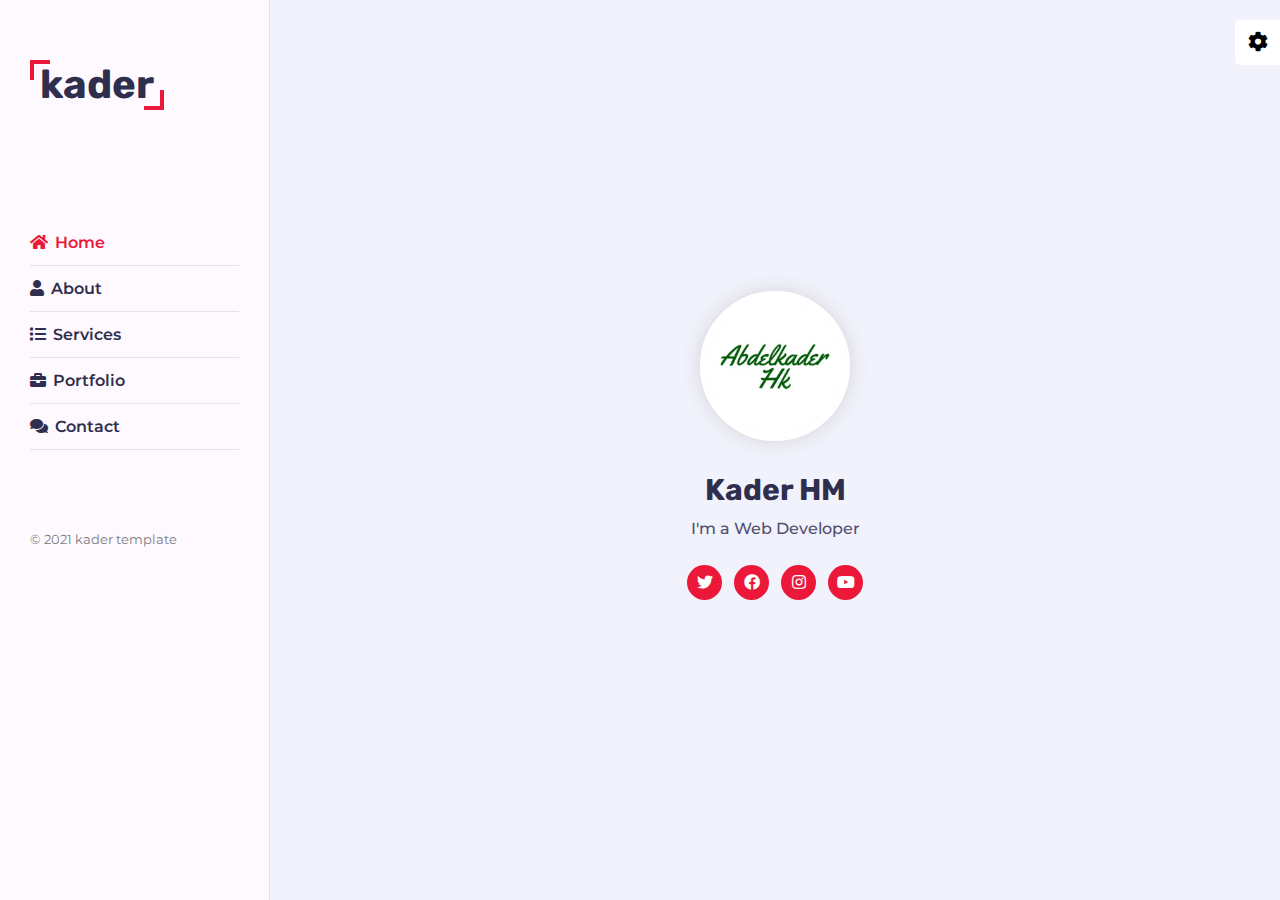
==== index.html @ 63a84bc5 "initial-commit" ====
<!DOCTYPE html>
<html lang="en">

<head>
    <meta charset="UTF-8">
    <meta http-equiv="X-UA-Compatible" content="IE=edge">
    <meta name="viewport" content="width=device-width, initial-scale=1.0">
    <link rel="stylesheet" href="css/style.css">
    <link rel="stylesheet" href="css/fontawesome.css">
    <link rel="stylesheet" href="css/skins/pink.css">
    <title>Document</title>

    <!-- live style switcher - demo only -->
    <link rel="stylesheet" class="alternate-style" title="pink" href="css/skins/pink.css" disabled>
    <link rel="stylesheet" class="alternate-style" title="blue" href="css/skins/blue.css" disabled>
    <link rel="stylesheet" class="alternate-style" title="green" href="css/skins/green.css" disabled>
    <link rel="stylesheet" class="alternate-style" title="orange" href="css/skins/orange.css" disabled>

    <!-- style switcher -->
    <link rel="stylesheet" href="css/styleSwitcher.css">

</head>

<body>

    <!-- preloader -->
    <div class="preloader">
        <div class="loader">

        </div>
    </div>
    <!-- preloader end -->
    <!-------------- Main Container --------------->
    <div class="main-container">
        <!-- aside start -->
        <div class="aside">
            <!-- nav toggler btn -->
            <div class="nav-toggler">
                <span></span>
            </div>
            <!-- nav -->
            <div class="aside-inner">
                <!-- logo -->
                <div class="logo">
                    <a href="#">kader</a>
                </div>

                <ul class="nav">
                    <li><a href="#home" class="active"><i class="fas fa-home"></i>Home</a></li>
                    <li><a href="#about"><i class="fas fa-user"></i>About</a></li>
                    <li><a href="#services"><i class="fas fa-list"></i>Services</a></li>
                    <li><a href="#portfolio"><i class="fas fa-briefcase"></i>Portfolio</a></li>
                    <li><a href="#contact"><i class="fas fa-comments"></i>Contact</a></li>
                </ul>
                <!-- copyright -->
                <div class="copyright-text">
                    &copy; 2021 kader template
                </div>
            </div>
        </div>
        <!--  aside end   -->
        <!--  Main content-->
        <div class="main-content">
            <!-- home section -->
            <section class="home section active" id="home">
                <div class="container">
                    <div class="intro">
                        <img src="img/LogoSample_ByTailorBrands.jpg" alt="profile" class="shadow-dark">
                        <h1>Kader HM</h1>
                        <p>
                            I'm a Web Developer
                        </p>
                        <div class="social-links">
                            <a href="#"><i class="fab fa-twitter"></i></a>
                            <a href="#"><i class="fab fa-facebook"></i></a>
                            <a href="#"><i class="fab fa-instagram"></i></a>
                            <a href="#"><i class="fab fa-youtube"></i></a>
                        </div>
                    </div>
                </div>
            </section>
            <!-- home section end -->

            <!-- about section  -->
            <section class="about section" id="about">
                <div class="container">
                    <div class="row">
                        <div class="section-title padd-15">
                            <h2>About Me</h2>
                        </div>
                    </div>
                    <div class="row">
                        <div class="about-content padd-15">
                            <div class="row">
                                <div class="about-text padd-15">
                                    <h3>I'm Abdelkader Hammouya and <span> web developer</span></h3>
                                    <p>
                                        Lorem ipsum, dolor sit amet consectetur adipisicing elit. Fuga hic, eligendi repudiandae molestias cumque sunt ab porro obcaecati adipisci, iure beatae inventore praesentium nisi nostrum, recusandae ut enim quo eos eius velit? Recusandae quisquam facilis
                                        fuga aliquid assumenda doloribus.
                                    </p>
                                </div>
                            </div>
                            <div class="row">
                                <div class="personal-info padd-15">
                                    <div class="row ">
                                        <div class="info-item padd-15">
                                            <p>Birthday: <span>5june 1992</span></p>
                                        </div>
                                        <div class="info-item padd-15">
                                            <p>Age: <span>22</span></p>
                                        </div>
                                        <div class="info-item padd-15">
                                            <p>Email:<span>kaderderk98@gmail.com</span></p>
                                        </div>
                                        <div class="info-item padd-15">
                                            <p>phone:<span>+213658280041</span></p>
                                        </div>
                                        <div class="info-item padd-15">
                                            <p>city:<span>ouargla</span></p>
                                        </div>
                                        <div class="info-item padd-15">
                                            <p>freelance:<span>not available</span></p>
                                        </div>
                                    </div>
                                    <div class="row">
                                        <div class="buttons padd-15">
                                            <a href="#" class="btn">Download cv</a>
                                            <a href="#contact" data-section-index="1" class="btn hire-me">Hire Me</a>
                                        </div>
                                    </div>
                                </div>
                                <div class="skills padd-15">
                                    <div class="row">
                                        <div class="skill-item padd-15">
                                            <h5>nestjs</h5>
                                            <div class="progress">
                                                <div class="progress-in" style="width: 90%;"></div>
                                                <div class="skill-percent">90%</div>
                                            </div>
                                        </div>
                                        <div class="skill-item padd-15">
                                            <h5>angular</h5>
                                            <div class="progress">
                                                <div class="progress-in" style="width: 80%;"></div>
                                                <div class="skill-percent">80%</div>
                                            </div>
                                        </div>
                                        <div class="skill-item padd-15">
                                            <h5>typescript</h5>
                                            <div class="progress">
                                                <div class="progress-in" style="width: 76%;"></div>
                                                <div class="skill-percent">76%</div>
                                            </div>
                                        </div>
                                        <div class="skill-item padd-15">
                                            <h5>laravel</h5>
                                            <div class="progress">
                                                <div class="progress-in" style="width: 25%;"></div>
                                                <div class="skill-percent">25%</div>
                                            </div>
                                        </div>
                                    </div>
                                </div>
                            </div>
                            <div class="row">
                                <div class="education padd-15">
                                    <h3 class="title">Education</h3>
                                    <div class="row">
                                        <div class="timeline-box padd-15">
                                            <div class="timeline shadow-dark">
                                                <!-- timeline item -->
                                                <div class="timeline-item">
                                                    <div class="circle-dot"></div>
                                                    <h6 class="timeline-date">
                                                        <i class="fas fa-calendar"></i> 2013 - 2015
                                                    </h6>
                                                    <h4 class="timeline-title">Master in computer science</h4>
                                                    <p class="timeline-text">
                                                        Lorem ipsum dolor, sit amet consectetur adipisicing elit. Deserunt similique, dolorem reiciendis quod ea repudiandae esse iste delectus officiis corrupti. </p>
                                                </div>
                                                <!-- timeline item end -->
                                                <!-- timeline item -->
                                                <div class="timeline-item">
                                                    <div class="circle-dot"></div>
                                                    <h6 class="timeline-date">
                                                        <i class="fas fa-calendar"></i> 2017 - 2018
                                                    </h6>
                                                    <h4 class="timeline-title">ts Informatique</h4>
                                                    <p class="timeline-text">
                                                        Lorem ipsum dolor, sit amet consectetur adipisicing elit. Deserunt similique, dolorem reiciendis quod ea repudiandae esse iste delectus officiis corrupti. </p>
                                                </div>
                                                <!-- timeline item end -->
                                                <!-- timeline item -->
                                                <div class="timeline-item">
                                                    <div class="circle-dot"></div>
                                                    <h6 class="timeline-date">
                                                        <i class="fas fa-calendar"></i> 2018 - 2021
                                                    </h6>
                                                    <h4 class="timeline-title">front end development</h4>
                                                    <p class="timeline-text">
                                                        Lorem ipsum dolor, sit amet consectetur adipisicing elit. Deserunt similique, dolorem reiciendis quod ea repudiandae esse iste delectus officiis corrupti. </p>
                                                </div>
                                                <!-- timeline item end -->
                                            </div>
                                        </div>
                                    </div>
                                </div>
                                <div class="experience padd-15">
                                    <h3 class="title">Experience</h3>
                                    <div class="row">
                                        <div class="timeline-box padd-15">
                                            <div class="timeline shadow-dark">
                                                <!-- timeline item -->
                                                <div class="timeline-item">
                                                    <div class="circle-dot"></div>
                                                    <h6 class="timeline-date">
                                                        <i class="fas fa-calendar"></i> 2013 - 2015
                                                    </h6>
                                                    <h4 class="timeline-title">Master in computer science</h4>
                                                    <p class="timeline-text">
                                                        Lorem ipsum dolor, sit amet consectetur adipisicing elit. Deserunt similique, dolorem reiciendis quod ea repudiandae esse iste delectus officiis corrupti. </p>
                                                </div>
                                                <!-- timeline item end -->
                                                <!-- timeline item -->
                                                <div class="timeline-item">
                                                    <div class="circle-dot"></div>
                                                    <h6 class="timeline-date">
                                                        <i class="fas fa-calendar"></i> 2017 - 2018
                                                    </h6>
                                                    <h4 class="timeline-title">ts Informatique</h4>
                                                    <p class="timeline-text">
                                                        Lorem ipsum dolor, sit amet consectetur adipisicing elit. Deserunt similique, dolorem reiciendis quod ea repudiandae esse iste delectus officiis corrupti. </p>
                                                </div>
                                                <!-- timeline item end -->
                                                <!-- timeline item -->
                                                <div class="timeline-item">
                                                    <div class="circle-dot"></div>
                                                    <h6 class="timeline-date">
                                                        <i class="fas fa-calendar"></i> 2018 - 2021
                                                    </h6>
                                                    <h4 class="timeline-title">front end development</h4>
                                                    <p class="timeline-text">
                                                        Lorem ipsum dolor, sit amet consectetur adipisicing elit. Deserunt similique, dolorem reiciendis quod ea repudiandae esse iste delectus officiis corrupti. </p>
                                                </div>
                                                <!-- timeline item end -->
                                            </div>
                                        </div>
                                    </div>
                                </div>
                            </div>
                        </div>
                    </div>
                </div>
            </section>
            <!-- about section end -->

            <!--service section   -->
            <section class="service section" id="services">
                <div class="container">
                    <div class="row">
                        <div class="section-title padd-15">
                            <h2>Services</h2>
                        </div>
                    </div>
                    <div class="row">
                        <!-- service item -->
                        <div class="service-item padd-15">
                            <div class="service-item-inner">
                                <div class="icon"><i class="fas fa-laptop"></i></div>
                                <h4>web design</h4>
                                <p>
                                    Lorem ipsum , adipisicing elit. Laudantium, amet. Impedit iure, error maxime ratione.
                                </p>
                            </div>
                        </div>
                        <!-- service item end -->
                        <!-- service item -->
                        <div class="service-item padd-15">
                            <div class="service-item-inner">
                                <div class="icon"><i class="fas fa-code"></i></div>
                                <h4>Web Development</h4>
                                <p>
                                    Lorem ipsum , adipisicing elit. Laudantium, amet. Impedit iure, error maxime ratione.
                                </p>
                            </div>
                        </div>
                        <!-- service item end -->
                        <!-- service item -->
                        <div class="service-item padd-15">
                            <div class="service-item-inner">
                                <div class="icon"><i class="fas fa-paint-brush"></i></div>
                                <h4>Logo Design</h4>
                                <p>
                                    Lorem ipsum , adipisicing elit. Laudantium, amet. Impedit iure, error maxime ratione.
                                </p>
                            </div>
                        </div>
                        <!-- service item end -->
                    </div>
                </div>
            </section>
            <!-- service section end -->

            <!-- portfolio-section -->
            <section class="portfolio section" id="portfolio">
                <div class="container">
                    <div class="row">
                        <div class="section-title padd-15">
                            <h2>portfolio</h2>
                        </div>
                    </div>
                    <div class="row">
                        <div class="portfolio-filter padd-15">
                            <button type="button" class="active" data-filter="All">All</button>
                            <button type="button" data-filter="Web-design">Web Design</button>
                            <button type="button" data-filter="web-development">web development</button>
                            <button type="button" data-filter="Logo-Design">Logo Design</button>
                        </div>
                    </div>
                    <div class="row">
                        <!-- portfolio item -->
                        <div class="portfolio-item padd-15 " data-category="web-development">
                            <div class="portfolio-item-inner  shadow-dark">
                                <div class="portfolio-img">
                                    <img src="img/portfolio/eco.png" alt="portfolio">
                                </div>
                                <div class="portfolio-info">
                                    <h4>web design</h4>
                                    <div class="icon">
                                        <i class="fas fa-search"></i>
                                    </div>
                                </div>
                            </div>
                        </div>
                        <!-- portfolio item end -->
                        <!-- portfolio item -->
                        <div class="portfolio-item padd-15 " data-category="Web-design">
                            <div class="portfolio-item-inner shadow-dark">
                                <div class="portfolio-img">
                                    <img src="img/portfolio/blog5.jpg" alt="portfolio">
                                </div>
                                <div class="portfolio-info">
                                    <h4>web design</h4>
                                    <div class="icon">
                                        <i class="fas fa-search"></i>
                                    </div>
                                </div>
                            </div>
                        </div>
                        <!-- portfolio item end -->
                        <!-- portfolio item -->
                        <div class="portfolio-item padd-15 " data-category="web-development">
                            <div class="portfolio-item-inner shadow-dark">
                                <div class="portfolio-img">
                                    <img src="img/portfolio/gp.png" alt="portfolio">
                                </div>
                                <div class="portfolio-info">
                                    <h4>web design</h4>
                                    <div class="icon">
                                        <i class="fas fa-search"></i>
                                    </div>
                                </div>
                            </div>
                        </div>
                        <!-- portfolio item end -->
                        <!-- portfolio item -->
                        <div class="portfolio-item padd-15 " data-category="Web-design">
                            <div class="portfolio-item-inner shadow-dark">
                                <div class="portfolio-img">
                                    <img src="img/portfolio/subaru-device.png" alt="portfolio">
                                </div>
                                <div class="portfolio-info">
                                    <h4>web design</h4>
                                    <div class="icon">
                                        <i class="fas fa-search"></i>
                                    </div>
                                </div>
                            </div>
                        </div>
                        <!-- portfolio item end -->
                        <!-- portfolio item -->
                        <div class="portfolio-item padd-15 " data-category="Web-design">
                            <div class="portfolio-item-inner shadow-dark">
                                <div class="portfolio-img">
                                    <img src="img/portfolio/subaru-device.png" alt="portfolio">
                                </div>
                                <div class="portfolio-info">
                                    <h4>web design</h4>
                                    <div class="icon">
                                        <i class="fas fa-search"></i>
                                    </div>
                                </div>
                            </div>
                        </div>
                        <!-- portfolio item end -->
                        <!-- portfolio item -->
                        <div class="portfolio-item padd-15 " data-category="Web-design">
                            <div class="portfolio-item-inner shadow-dark">
                                <div class="portfolio-img">
                                    <img src="img/portfolio/subaru-device.png" alt="portfolio">
                                </div>
                                <div class="portfolio-info">
                                    <h4>web design</h4>
                                    <div class="icon">
                                        <i class="fas fa-search"></i>
                                    </div>
                                </div>
                            </div>
                        </div>
                        <!-- portfolio item end -->
                    </div>
                </div>
            </section>
            <!-- portfolio-section end -->

            <!-- contact section -->
            <section class="contact section" id="contact">
                <div class="container">
                    <div class="row">
                        <div class="section-title padd-15">
                            <h2>Contact Me</h2>
                        </div>
                    </div>
                    <div class="row">
                        <!-- contact-info-item -->
                        <div class="contact-info-item padd-15">
                            <div class="icon"><i class="fas fa-phone"></i></div>
                            <h4>Office</h4>
                            <p>44 street ,ouargla, algeria</p>
                        </div>
                        <!-- contact-info-item end -->
                        <!-- contact-info-item -->
                        <div class="contact-info-item padd-15">
                            <div class="icon"><i class="fas fa-map-marker-alt"></i></div>
                            <h4>Call us on</h4>
                            <p> +029 70 18 54 </p>
                        </div>
                        <!-- contact-info-item end -->
                        <!-- contact-info-item -->
                        <div class="contact-info-item padd-15">
                            <div class="icon"><i class="fas fa-envelope"></i></div>
                            <h4>Email</h4>
                            <p>kaderderk98@gmail.com</p>
                        </div>
                        <!-- contact-info-item end -->
                    </div>
                    <!-- contact form -->
                    <div class="row">
                        <form class="contact-form padd-15">
                            <div class="row">
                                <div class="form-item col-6 padd-15">
                                    <div class="form-group">
                                        <input type="text" class="form-control" placeholder="name*">
                                    </div>
                                </div>
                                <div class="form-item col-6 padd-15">
                                    <div class="form-group">
                                        <input type="text" class="form-control" placeholder="email*">
                                    </div>
                                </div>
                            </div>
                            <div class="row">
                                <div class="form-item col-12 padd-15">
                                    <div class="form-group">
                                        <input type="text" class="form-control" placeholder="subject*">
                                    </div>
                                </div>
                            </div>
                            <div class="row">
                                <div class="form-item col-12 padd-15">
                                    <div class="form-group">
                                        <textarea class="form-control" placeholder="message*"></textarea>
                                    </div>
                                </div>
                            </div>
                            <div class="row">
                                <div class="col-12 padd-15">
                                    <button type="submit" class="btn"> send Message</button>
                                </div>
                            </div>
                        </form>
                    </div>
                    <!-- contact form  end-->

                </div>
            </section>
            <!-- contact section end -->
        </div>
        <!--  Main content end-->
    </div>
    <!-- main container -->

    <!-- lightbox -->
    <div class="lightbox">
        <div class="lightbox-content">
            <div class="lightbox-close">&times;</div>
            <img src="img/portfolio/subaru-device.png" alt="lightbox-img" class="lightbox-img" onclick="nextItem()">
            <div class="lightbox-caption">
                <div class="caption-text"></div>
                <div class="caption-counter"></div>
            </div>
        </div>
        <div class="lightbox-controls">
            <div class="prev-item" onclick="prevItem()"><i class="fas fa-angle-left"></i></div>
            <div class="next-item" onclick="nextItem()"><i class="fas fa-angle-right"></i></div>
        </div>
    </div>
    <!-- lightbox end -->

    <!-- live style switcher -demo only -->
    <div class="style-switcher">
        <div class="toggle-style-switcher">
            <i class="fas fa-cog fa-spin"></i>
        </div>
        <h5>style switcher</h5>
        <ul>
            <li>
                <a href="javascript:void(0);" title="pink" style="background-color: #ec1839;" onclick="setActiveStyle('pink')"></a>
            </li>
            <li>
                <a href="javascript:void(0);" title="blue" style="background-color: #2196f3;" onclick="setActiveStyle('blue')"></a>
            </li>
            <li>
                <a href="javascript:void(0);" title="green" style="background-color: #72b626;" onclick="setActiveStyle('green')"></a>
            </li>
            <li>
                <a href="javascript:void(0);" title="orange" style="background-color: #fa5b0f;" onclick="setActiveStyle('orange')"></a>
            </li>
        </ul>
        <h5>Body Skins</h5>
        <label>
            <input type="radio" class="body-skin" name="body-style" value="light" checked="true">
            Light
        </label>
        <label>
            <input type="radio" class="body-skin" name="body-style" value="dark">
            Dark
        </label>
    </div>
    <!-- live style switcher -demo only end -->

    <!-- template js -->
    <script src="js/script.js"></script>

    <!-- live style js -->
    <script src="js/styleSwitcher.js"></script>

</body>

</html>
---- css/style.css ----
/* /* Fonts */

@import url('https://fonts.googleapis.com/css2?family=Montserrat:wght@400;500;600;700&family=Nunito:ital,wght@0,300;0,400;0,700;1,600&display=swap');
@import url('https://fonts.googleapis.com/css2?family=Montserrat:wght@400;500;600;700&family=Nunito:ital,wght@0,300;0,400;0,700;1,600&family=Rubik:wght@500;700;900&display=swap');

/* general style */

body {
    margin: 0;
    line-height: 1.5;
    font-size: 16px;
    font-family: 'Montserrat', sans-serif;
    font-weight: 400;
}

* {
    margin: 0;
    padding: 0;
    outline: none;
    text-decoration: none;
    box-sizing: border-box;
}

::before,
::after {
    box-sizing: border-box;
}

input,
textarea,
select {
    font-family: 'Montserrat', sans-serif;
}

.section {
    background-color: #f2f2fc;
    min-height: 100vh;
    display: block;
    padding: 0 30px;
    position: fixed;
    left: 270px;
    top: 0;
    right: 0;
    bottom: 0;
    z-index: 0;
    opacity: 1;
    overflow-x: hidden;
    overflow-y: auto;
    -webkit-transition: all 0.3s ease;
    transition: all 0.3s ease;
}

.section.back-section {
    z-index: 1;
}

.section.active {
    z-index: 2;
    opacity: 1;
    -webkit-animation: slideSection 1s ease;
    animation: slideSection 1s ease;
}

@-webkit-keyframes slideSection {
    0% {
        -webkit-transform: translateX(100%);
        transform: translateX(100%);
    }
    100% {
        -webkit-transform: translateX(0%);
        transform: translateX(0%);
    }
}

@keyframes slideSection {
    0% {
        -webkit-transform: translateX(100%);
        transform: translateX(100%);
    }
    100% {
        -webkit-transform: translateX(0%);
        transform: translateX(0%);
    }
}

.section .container {
    padding-top: 60px;
    padding-bottom: 70px;
}

.section-title {
    -ms-flex: 0 0 100%;
    flex: 0 0 100%;
    max-width: 100%;
    margin-bottom: 60px;
}

.section-title h2 {
    font-size: 40px;
    color: #302e4d;
    font-family: 'Rubik', sans-serif;
    font-weight: 700;
    margin: 0;
    position: relative;
}

.section-title h2::before {
    content: '';
    height: 4px;
    width: 50px;
    position: absolute;
    top: 100%;
    left: 0;
}

.section-title h2::after {
    content: '';
    height: 4px;
    width: 25px;
    position: absolute;
    top: 100%;
    left: 0;
    margin-top: 8px;
}

.row {
    display: -ms-flexbox;
    display: flex;
    -ms-flex-wrap: wrap;
    flex-wrap: wrap;
    margin-right: -15px;
    margin-left: -15px;
}

.padd-15 {
    padding-right: 15px;
    padding-left: 15px;
}


/* .main-content {
    padding-left: 270px;
} */

.container {
    max-width: 1100px;
    width: 100%;
    margin: auto;
}

.shadow-dark {
    -webkit-box-shadow: 0 0 20px rgb(48, 46, 27, 0.15);
    box-shadow: 0 0 20px rgb(48, 46, 27, 0.15);
}


/* preloadeer */

.preloader {
    background-color: #222222;
    position: fixed;
    left: 0;
    top: 0;
    height: 100%;
    width: 100%;
    z-index: 150;
    display: -ms-flexbox;
    display: flex;
    -ms-flex-align: center;
    align-items: center;
    -ms-flex-pack: center;
    justify-content: center;
    -webkit-transition: all 1s ease;
    transition: all 1s ease;
}

.preloader.opacity-0 {
    opacity: 0;
}

.preloader .loader {
    height: 40px;
    width: 40px;
    border: 4px solid #e3e3e3;
    border-radius: 50%;
    border-top: 4px solid transparent;
    border-bottom: 4px solid transparent;
    -webkit-animation: spin 2s linear infinite;
    animation: spin 2s linear infinite;
}

@-webkit-keyframes spin {
    0% {
        -webkit-transform: rotate(0deg);
        transform: rotate(0deg);
    }
    100% {
        -webkit-transform: rotate(360deg);
        transform: rotate(360deg);
    }
}

@keyframes spin {
    0% {
        -webkit-transform: rotate(0deg);
        transform: rotate(0deg);
    }
    100% {
        -webkit-transform: rotate(360deg);
        transform: rotate(360deg);
    }
}


/* Aside */

.aside {
    width: 270px;
    background-color: #fdf9ff;
    position: fixed;
    height: 100%;
    left: 0;
    top: 0;
    z-index: 11;
    border-right: 1px solid #e8dfec;
    -webkit-transition: all 0.3s ease;
    transition: all 0.3s ease;
}

.aside .aside-inner {
    position: absolute;
    left: 0;
    top: 0;
    width: 100%;
    height: 100%;
    padding: 30px;
    overflow-y: auto;
}

.aside .logo {
    padding: 30px 0;
}

.aside .logo a {
    font-size: 40px;
    color: #302e4d;
    font-family: 'Rubik', sans-serif;
    font-weight: 700;
    text-decoration: none;
    display: inline-block;
    position: relative;
    padding: 0 10px;
    line-height: 50px;
}

.aside .logo a::before {
    content: '';
    height: 20px;
    width: 20px;
    position: absolute;
    top: 0;
    left: 0;
}

.aside .logo a::after {
    content: '';
    height: 20px;
    width: 20px;
    position: absolute;
    bottom: 0;
    right: 0;
}

.aside .nav {
    margin: 80px 0;
    list-style: none;
    padding: 0;
}

.aside .nav-toggler {
    height: 45px;
    width: 45px;
    border: 1px solid #d4dde3;
    cursor: pointer;
    position: fixed;
    left: 300px;
    top: 20px;
    z-index: 11;
    border-radius: 5px;
    background-color: #fdf9ff;
    /*     display: -ms-flexbox;
    display: flex; */
    display: none;
    -ms-flex-align: center;
    align-items: center;
    -ms-flex-pack: center;
    justify-content: center;
    -webkit-transition: all 0.3s ease;
    transition: all 0.3s ease;
}

.aside .nav-toggler span {
    height: 2px;
    width: 18px;
    display: inline-block;
    position: relative;
}

.aside .nav-toggler.open span {
    background-color: transparent;
}

.aside .nav-toggler span::before {
    content: '';
    height: 2px;
    width: 18px;
    position: absolute;
    top: -6px;
    left: 0;
}

.aside .nav-toggler.open span::before {
    -webkit-transform: rotate(45deg);
    transform: rotate(45deg);
    top: 0px;
}

.aside .nav-toggler span::after {
    content: '';
    height: 2px;
    width: 18px;
    position: absolute;
    top: 6px;
    left: 0;
}

.aside .nav-toggler.open span::after {
    -webkit-transform: rotate(-45deg);
    transform: rotate(-45deg);
    top: 0px;
}

.aside .nav li {
    display: block;
}

.aside .nav li a {
    font-size: 16px;
    font-weight: 600;
    color: #302e4d;
    text-decoration: none;
    line-height: 45px;
    display: block;
    border-bottom: 1px solid #e8dfec;
    -webkit-transition: all 0.3s ease;
    transition: all 0.3s ease;
    text-transform: capitalize;
}

.aside .nav li a:not(.active):hover {
    padding-left: 5px;
}

.aside .nav li a .fas {
    margin-right: 7px;
}

.aside .copyright-text {
    font-size: 13px;
    color: #7d7d7d;
}

.btn {
    font-size: 16px;
    font-family: 'Rubik', sans-serif;
    font-weight: 500;
    padding: 8px 30px;
    color: #ffffff;
    border-radius: 40px;
    -webkit-transition: all 0.3s ease;
    transition: all 0.3s ease;
    display: inline-block;
    white-space: nowrap;
    text-transform: capitalize;
    border: none;
    cursor: pointer;
}

.btn:hover {
    -webkit-transform: scale(1.05);
    transform: scale(1.05);
}

.hidden {
    display: none !important;
}


/* Home */

.home {
    min-height: 100vh;
    display: -ms-flexbox;
    display: flex;
}

.home .intro {
    text-align: center;
}

.home .intro img {
    height: 150px;
    width: 150px;
    border-radius: 50%;
    display: inline-block;
    border: 8px solid #ffffff;
}

.home .intro h1 {
    font-size: 30px;
    color: #302e4d;
    font-family: 'Rubik', sans-serif;
    font-weight: 700;
    margin: 20px 0 5px;
}

.home .intro p {
    font-size: 16px;
    font-weight: 500;
    margin: 0;
    line-height: 22px;
    color: #504e70;
}

.home .intro .social-links {
    margin-top: 25px;
}

.home .intro .social-links a {
    height: 35px;
    width: 35px;
    display: inline-block;
    text-align: center;
    line-height: 35px;
    color: #ffffff;
    margin: 0 4px;
    border-radius: 50%;
    text-decoration: none;
    -webkit-transition: all 0.3s ease;
    transition: all 0.3s ease;
}

.home .intro .social-links a:hover {
    -webkit-transform: scale(1.1);
    transform: scale(1.1);
}


/* about-section */

.about .about-content {
    -ms-flex: 0 0 100%;
    flex: 0 0 100%;
    max-width: 100%;
}

.about .about-content .about-text {
    -ms-flex: 0 0 100%;
    flex: 0 0 100%;
    max-width: 100%;
}

.about .about-content .about-text h3 {
    font-size: 24px;
    margin-bottom: 15px;
    font-weight: 700;
    color: #302e4d;
}

.about .about-content .about-text p {
    font-size: 16px;
    line-height: 25px;
    color: #44416b;
    margin: 0;
}

.about .about-content .personal-info {
    -ms-flex: 0 0 60%;
    flex: 0 0 60%;
    max-width: 60%;
    margin-top: 40px;
}

.about .about-content .personal-info .info-item {
    -ms-flex: 0 0 50%;
    flex: 0 0 50%;
    max-width: 50%;
}

.about .about-content .personal-info .info-item p {
    /*     background-color: red;
 */
    font-weight: 600;
    padding: 10px 0;
    font-size: 16px;
    color: #302e4d;
    margin: 0;
    border-bottom: 1px solid #e8dfec;
}

.about .about-content .personal-info .info-item p span {
    font-weight: 400;
    color: #44416b;
    margin-left: 4px;
    display: inline-block;
}

.about .about-content .personal-info .buttons {
    margin-top: 30px;
}

.about .about-content .personal-info .buttons .btn {
    margin-top: 10px;
    margin-right: 15px;
}

.about .about-content .skills {
    -ms-flex: 0 0 40%;
    flex: 0 0 40%;
    max-width: 40%;
    margin-top: 40px;
}

.about .about-content .skills .skill-item {
    -ms-flex: 0 0 100%;
    flex: 0 0 100%;
    max-width: 100%;
}

.about .about-content .skills .skill-item h5 {
    line-height: 20px;
    font-weight: 600;
    padding: 10px 0;
    font-size: 16px;
    color: #302e4d;
    text-transform: capitalize;
    margin: 0;
}

.about .about-content .skills .skill-item .progress {
    background-color: #e3e3e3;
    height: 7px;
    border-radius: 4px;
    width: 100%;
    position: relative;
}

.about .about-content .skills .skill-item {
    margin-bottom: 30px;
}

.about .about-content .skills .skill-item .progress .progress-in {
    position: absolute;
    left: 0;
    top: 0;
    height: 100%;
    border-radius: 4px;
}

.about .about-content .skills .skill-item .skill-percent {
    /*     display: none;
 */
    line-height: 40px;
    position: absolute;
    right: 0;
    top: -40px;
    font-weight: 400;
    color: #302e4d;
}

.about .about-content .education {
    -ms-flex: 0 0 50%;
    flex: 0 0 50%;
    max-width: 50%;
    margin-top: 30px;
}

.about .about-content .experience {
    -ms-flex: 0 0 50%;
    flex: 0 0 50%;
    max-width: 50%;
    margin-top: 30px;
}

.about .about-content h3.title {
    font-size: 24px;
    margin-bottom: 30px;
    font-weight: 700;
    color: #302e4d;
}

.about .about-content .timeline-box {
    -ms-flex: 0 0 100%;
    flex: 0 0 100%;
    max-width: 100%;
}

.about .about-content .timeline {
    background-color: #fdf9ff;
    padding: 30px 15px;
    border: 1px solid #d4d4e3;
    border-radius: 10px;
    width: 100%;
    position: relative;
}

.about .about-content .timeline .timeline-item {
    position: relative;
    padding-left: 37px;
    padding-bottom: 50px;
}

.about .about-content .timeline .timeline-item:last-child {
    padding-bottom: 0px;
}

.about .about-content .timeline .timeline-item::before {
    content: '';
    width: 1px;
    position: absolute;
    height: 100%;
    left: 7px;
    top: 0;
}

.about .about-content .timeline .circle-dot {
    position: absolute;
    left: 0;
    top: 0px;
    height: 15px;
    width: 15px;
    left: 0px;
    border-radius: 50%;
}

.about .about-content .timeline .timeline-date {
    font-size: 13px;
    font-weight: 400;
    margin-bottom: 12px;
    color: #504e70;
}

.about .about-content .timeline .timeline-date .fas {
    margin-right: 5px;
}

.about .about-content .timeline .timeline-title {
    font-weight: 600;
    font-size: 17px;
    margin-bottom: 15px;
    text-transform: capitalize;
    color: #302e4d;
}

.about .about-content .timeline .timeline-text {
    font-size: 15px;
    line-height: 25px;
    color: #44416b;
    margin: 0;
}


/* service section */

.service .container {
    padding-bottom: 40px;
}

.service .service-item {
    -ms-flex: 0 0 33.33%;
    flex: 0 0 33.33%;
    max-width: 33.33%;
    margin-bottom: 30px;
    display: -ms-flexbox;
    display: flex;
}

.service .service-item .service-item-inner {
    background-color: #fdf9ff;
    border: 1px solid #d4d4e3;
    border-radius: 10px;
    padding: 30px 15px;
    text-align: center;
    -webkit-transition: all 0.3s ease;
    transition: all 0.3s ease;
    width: 100%;
}

.service .service-item .service-item-inner:hover {
    -webkit-box-shadow: 0 0 20px rgb(48, 46, 27, 0.15);
    box-shadow: 0 0 20px rgb(48, 46, 27, 0.15);
}

.service .service-item .service-item-inner .icon {
    height: 60px;
    width: 60px;
    display: block;
    margin: 0 auto 30px;
    text-align: center;
    border-radius: 50%;
    -webkit-transition: all 0.3s ease;
    transition: all 0.3s ease;
}

.service .service-item .service-item-inner:hover .icon .fas {
    font-size: 25px;
    color: #ffffff;
}

.service .service-item .service-item-inner .icon .fas {
    font-size: 40px;
    line-height: 60px;
    -webkit-transition: all 0.3s ease;
    transition: all 0.3s ease;
}

.service .service-item .service-item-inner h4 {
    font-size: 18px;
    margin-bottom: 15px;
    color: #302e4d;
    font-weight: 700;
    text-transform: capitalize;
}

.service .service-item .service-item-inner p {
    font-size: 16px;
    color: #504e70;
    line-height: 25px;
    margin: 0;
}


/* portfolio section */

.portfolio .container {
    padding-bottom: 40px;
}

.portfolio .portfolio-filter {
    /*     background-color: red;
 */
    -ms-flex: 0 0 100%;
    flex: 0 0 100%;
    max-width: 100%;
    text-align: center;
    margin-bottom: 40px;
}

.portfolio .portfolio-filter button {
    border: none;
    background-color: transparent;
    font-size: 18px;
    font-weight: 700;
    text-transform: capitalize;
    margin: 0 10px;
    color: #302e4d;
    border-bottom: 2px solid transparent;
    white-space: nowrap;
    padding-bottom: 2px;
    -webkit-transition: all 0.3s ease;
    transition: all 0.3s ease;
    cursor: pointer;
}

.portfolio .portfolio-item {
    flex: 0 0 33.33%;
    max-width: 33.33%;
    margin-bottom: 30px;
}

.portfolio .portfolio-item.hide {
    display: none;
}

.portfolio .portfolio-item.show {
    display: block;
    animation: showItem 0.5s ease;
}

@-webkit-keyframes showItem {
    0% {
        -webkit-transform: scale(0.8);
        transform: scale(0.8);
        opacity: 0;
    }
    100% {
        -webkit-transform: scale(0.8);
        transform: scale(0.8);
        opacity: 1;
    }
}

@keyframes showItem {
    0% {
        -webkit-transform: scale(0.8);
        transform: scale(0.8);
        opacity: 0;
    }
    100% {
        -webkit-transform: scale(0.8);
        transform: scale(0.8);
        opacity: 1;
    }
}

.portfolio .portfolio-item-inner {
    border: 6px solid #fdfdfd;
    border-radius: 10px;
    overflow: hidden;
    cursor: pointer;
    position: relative;
}

.portfolio .portfolio-item-inner .portfolio-img img {
    width: 100%;
    display: block;
}

.portfolio .portfolio-item .portfolio-info {
    position: absolute;
    left: 0;
    top: 0;
    background-color: rgb(0, 0, 0, 0.8);
    height: 100%;
    width: 100%;
    z-index: 1;
    padding: 30px;
    opacity: 0;
    -webkit-transition: all 0.3s ease;
    transition: all 0.3s ease;
}

.portfolio .portfolio-item-inner:hover .portfolio-info {
    opacity: 1;
}

.portfolio .portfolio-item .portfolio-info h4 {
    font-size: 18px;
    font-weight: 700;
    color: #ffffff;
    text-transform: capitalize;
    -webkit-transition: all 0.3s ease;
    transition: all 0.3s ease;
    -webkit-transform: translateX(-20px);
    transform: translateX(-20px);
    opacity: 0;
}

.portfolio .portfolio-item-inner:hover .portfolio-info h4 {
    -webkit-transform: translateX(0px);
    transform: translateX(0px);
    opacity: 1;
}

.portfolio .portfolio-item .portfolio-info .icon {
    height: 40px;
    width: 40px;
    background-color: #ffffff;
    text-align: center;
    border-radius: 50%;
    position: absolute;
    right: 30px;
    bottom: 30px;
    -webkit-transition: all 0.3s ease;
    transition: all 0.3s ease;
    -webkit-transform: translateX(20px);
    transform: translateX(20px);
    opacity: 0;
}

.portfolio .portfolio-item-inner:hover .portfolio-info .icon {
    -webkit-transform: translateX(0px);
    transform: translateX(0px);
    opacity: 1;
}

.portfolio .portfolio-item .portfolio-info .icon .fas {
    line-height: 40px;
}


/* lightbox */

.lightbox {
    position: fixed;
    left: 0;
    top: 0;
    width: 100%;
    height: 100%;
    background-color: rgba(0, 0, 0, 0.6);
    z-index: 100;
    display: none;
    -ms-flex-align: center;
    align-items: center;
    -ms-flex-pack: center;
    justify-content: center;
    cursor: zoom-out;
    padding: 30px;
}

.lightbox.open {
    display: -ms-flexbox;
    display: flex;
}

.lightbox .lightbox-content img {
    height: auto;
    width: auto;
    max-height: 500px;
    max-width: 100%;
    cursor: pointer;
    display: block;
    padding: 40px 0 30px;
}

.lightbox .lightbox-content {
    position: relative;
}

.lightbox.open .lightbox-content {
    animation: lightboxImage .5s ease;
}

@-webkit-keyframes lightboxImage {
    0% {
        -webkit-transform: scale(0.8);
        transform: scale(0.8);
    }
    100% {
        -webkit-transform: scale(1);
        transform: scale(1);
    }
}

@keyframes lightboxImage {
    0% {
        -webkit-transform: scale(0.8);
        transform: scale(0.8);
    }
    100% {
        -webkit-transform: scale(1);
        transform: scale(1);
    }
}

.lightbox .lightbox-content .lightbox-close {
    position: absolute;
    height: 40px;
    width: 40px;
    top: 0px;
    right: 0px;
    font-size: 32px;
    text-align: right;
    color: #ffffff;
    line-height: 40px;
}

.lightbox .lightbox-content .lightbox-caption {
    position: absolute;
    bottom: 0;
    left: 0;
    width: 100%;
    display: -ms-flexbox;
    display: flex;
    -ms-flex-pack: space-between;
    justify-content: space-between;
    font-size: 16px;
    color: #ffffff;
    font-weight: 400;
    z-index: -1;
}

.lightbox .lightbox-controls .prev-item,
.lightbox .lightbox-controls .next-item {
    position: absolute;
    height: 40px;
    width: 40px;
    background-color: #ffffff;
    text-align: center;
    border-radius: 50%;
    cursor: pointer;
    top: 50%;
    margin-top: -20px;
    z-index: 110;
    -webkit-transition: all 0.3s ease;
    transition: all 0.3s ease;
}

.lightbox .lightbox-controls .prev-item:hover,
.lightbox .lightbox-controls .next-item:hover {
    -webkit-transform: scale(1.1);
    transform: scale(1.1);
}

.lightbox .lightbox-controls .prev-item:active,
.lightbox .lightbox-controls .next-item:active {
    -webkit-transform: scale(1);
    transform: scale(1);
}

.lightbox .lightbox-controls .prev-item {
    left: 30px;
}

.lightbox .lightbox-controls .next-item {
    right: 30px;
}

.lightbox .lightbox-controls .prev-item .fas,
.lightbox .lightbox-controls .next-item .fas {
    font-size: 32px;
    line-height: 40px;
}


/* contact section */

.contact .contact-info-item {
    -ms-flex: 0 0 33.33%;
    flex: 0 0 33.33%;
    max-width: 33.33%;
    text-align: center;
    margin-bottom: 40px;
}

.contact .contact-info-item .icon {
    display: inline-block;
}

.contact .contact-info-item .icon .fas {
    font-size: 30px;
}

.contact .contact-info-item h4 {
    font-size: 18px;
    font-weight: 700;
    color: #302e4d;
    text-transform: capitalize;
    margin: 15px 0 5px;
}

.contact .contact-info-item p {
    font-size: 16px;
    line-height: 25px;
    color: #504e70;
    margin: 0;
    font-weight: 400;
}

.contact .contact-form {
    -ms-flex: 0 0 100%;
    flex: 0 0 100%;
    max-width: 100%;
}

.contact .contact-form .col-6 {
    -ms-flex: 0 0 50%;
    flex: 0 0 50%;
    max-width: 50%;
}

.contact .contact-form .col-12 {
    /*     background-color: red;
 */
    -ms-flex: 0 0 100%;
    flex: 0 0 100%;
    max-width: 100%;
}

.contact .contact-form .form-item {
    margin-bottom: 30px;
}

.contact .contact-form .form-item .form-control {
    width: 100%;
    height: 50px;
    border-radius: 25px;
    border: 1px solid #d4d4e3;
    padding: 10px 25px;
    font-size: 16px;
    color: #504e70;
    -webkit-transition: all 0.3s ease;
    transition: all 0.3s ease;
}

.contact .contact-form .form-item .form-control:focus {
    -webkit-box-shadow: 0 0 20px rgb(48, 46, 27, 0.15);
    box-shadow: 0 0 20px rgb(48, 46, 27, 0.15);
}

.contact .contact-form .form-item textarea.form-control {
    height: 140px;
}

.contact .contact-form .btn {
    height: 50px;
    padding: 0 50px;
}


/* dark body */

body.dark .section {
    background-color: #151515;
}

body.dark .contact .contact-form .form-item .form-control,
body.dark .service .service-item .service-item-inner,
body.dark .about .about-content .timeline,
body.dark .aside {
    background-color: #222222;
}

body.dark .contact .contact-info-item h4,
body.dark .portfolio .portfolio-filter button,
body.dark .service .service-item .service-item-inner h4,
body.dark .about .about-content .timeline .timeline-title,
body.dark .about .about-content h3.title,
body.dark .about .about-content .skills .skill-item h5,
body.dark .about .about-content .personal-info .info-item p,
body.dark .about .about-content .about-text h3,
body.dark .section-title h2,
body.dark .home .intro h1,
body.dark .aside .logo a,
body.dark .aside .nav li a {
    color: #ffffff;
}

body.dark .contact .contact-form .form-item .form-control,
body.dark .contact .contact-info-item p,
body.dark .service .service-item .service-item-inner p,
body.dark .about .about-content .timeline .timeline-text,
body.dark .about .about-content .timeline .timeline-date,
body.dark .about .about-content .skills .skill-item .skill-percent,
body.dark .about .personal-info .info-item p span,
body.dark .about .about-content .about-text p,
body.dark .home .intro p {
    color: #e9e9e9;
}

body.dark .aside,
body.dark .contact .contact-form .form-item .form-control,
body.dark .portfolio .portfolio-item-inner,
body.dark .service .service-item .service-item-inner,
body.dark .about .about-content .timeline,
body.dark .about .about-content .personal-info .info-item p,
body.dark .aside .nav li a {
    border-color: #393939;
}

body.dark .shadow-dark {
    -webkit-box-shadow: none;
    box-shadow: none;
}


/* Responsive */

@media(max-width: 991px) {
    .portfolio .portfolio-item,
    .service .service-item {
        -ms-flex: 0 0 50%;
        flex: 0 0 50%;
        max-width: 50%;
    }
}

@media(max-width: 1199px) {
    .section .container {
        padding-top: 70px;
    }
    .aside .nav-toggler {
        display: -ms-flexbox;
        display: flex;
        left: 30px;
    }
    .aside .nav-toggler.open {
        left: 200px;
    }
    .aside {
        left: -270px;
    }
    .aside.open {
        left: 0px;
    }
    .section {
        left: 0;
    }
    .section.open {
        left: 270px;
    }
    /*
    .main-content {
        padding-left: 0;
    } */
    .about .about-content .personal-info .info-item p span {
        display: block;
        margin-left: 0;
    }
}

@media(max-width: 767px) {
    .contact .contact-form .col-6,
    .service .service-item,
    .about .about-content .experience,
    .about .about-content .education,
    .about .about-content .skills,
    .about .about-content .personal-info {
        -ms-flex: 0 0 100%;
        flex: 0 0 100%;
        max-width: 100%;
    }
    .portfolio .portfolio-filter button {
        margin-bottom: 10px;
    }
}

@media(max-width: 575px) {
    .contact .contact-info-item,
    .portfolio .portfolio-item {
        -ms-flex: 0 0 100%;
        flex: 0 0 100%;
        max-width: 100%;
    }
}
---- css/skins/pink.css ----
.aside .logo a::before {
    border-top: 4px solid #ec1839;
    border-left: 4px solid #ec1839;
}

.aside .logo a::after {
    border-bottom: 4px solid #ec1839;
    border-right: 4px solid #ec1839;
}

.contact .contact-info-item .icon .fas,
.lightbox .lightbox-controls .prev-item .fas,
.lightbox .lightbox-controls .next-item .fas,
.portfolio .portfolio-item .portfolio-info .icon .fas,
body.dark .portfolio .portfolio-filter button.active,
.portfolio .portfolio-filter button.active,
.service .service-item .service-item-inner .icon .fas,
.about .about-content .about-text h3 span,
body.dark .aside .nav li a:hover,
body.dark .aside .nav li a.active,
.aside .nav li a:hover,
.aside .nav li a.active {
    color: #ec1839;
}

.service .service-item .service-item-inner:hover .icon,
.about .about-content .timeline .circle-dot,
.about .about-content .timeline .timeline-item::before,
.about .about-content .skills .skill-item .progress .progress-in,
.btn,
.section-title h2::after,
.section-title h2::before,
.aside .nav-toggler span,
.aside .nav-toggler span::before,
.aside .nav-toggler span::after,
.home .intro .social-links a {
    background-color: #ec1839;
}

.portfolio .portfolio-filter button.active {
    border-color: #ec1839;
}
---- css/skins/pink.css ----
.aside .logo a::before {
    border-top: 4px solid #ec1839;
    border-left: 4px solid #ec1839;
}

.aside .logo a::after {
    border-bottom: 4px solid #ec1839;
    border-right: 4px solid #ec1839;
}

.contact .contact-info-item .icon .fas,
.lightbox .lightbox-controls .prev-item .fas,
.lightbox .lightbox-controls .next-item .fas,
.portfolio .portfolio-item .portfolio-info .icon .fas,
body.dark .portfolio .portfolio-filter button.active,
.portfolio .portfolio-filter button.active,
.service .service-item .service-item-inner .icon .fas,
.about .about-content .about-text h3 span,
body.dark .aside .nav li a:hover,
body.dark .aside .nav li a.active,
.aside .nav li a:hover,
.aside .nav li a.active {
    color: #ec1839;
}

.service .service-item .service-item-inner:hover .icon,
.about .about-content .timeline .circle-dot,
.about .about-content .timeline .timeline-item::before,
.about .about-content .skills .skill-item .progress .progress-in,
.btn,
.section-title h2::after,
.section-title h2::before,
.aside .nav-toggler span,
.aside .nav-toggler span::before,
.aside .nav-toggler span::after,
.home .intro .social-links a {
    background-color: #ec1839;
}

.portfolio .portfolio-filter button.active {
    border-color: #ec1839;
}
---- css/skins/blue.css ----
.aside .logo a::before {
    border-top: 4px solid #2196f3;
    border-left: 4px solid #2196f3;
}

.aside .logo a::after {
    border-bottom: 4px solid #2196f3;
    border-right: 4px solid #2196f3;
}

.contact .contact-info-item .icon .fas,
.lightbox .lightbox-controls .prev-item .fas,
.lightbox .lightbox-controls .next-item .fas,
.portfolio .portfolio-item .portfolio-info .icon .fas,
body.dark .portfolio .portfolio-filter button.active,
.portfolio .portfolio-filter button.active,
.service .service-item .service-item-inner .icon .fas,
.about .about-content .about-text h3 span,
body.dark .aside .nav li a:hover,
body.dark .aside .nav li a.active,
.aside .nav li a:hover,
.aside .nav li a.active {
    color: #2196f3;
}

.service .service-item .service-item-inner:hover .icon,
.about .about-content .timeline .circle-dot,
.about .about-content .timeline .timeline-item::before,
.about .about-content .skills .skill-item .progress .progress-in,
.btn,
.section-title h2::after,
.section-title h2::before,
.aside .nav-toggler span,
.aside .nav-toggler span::before,
.aside .nav-toggler span::after,
.home .intro .social-links a {
    background-color: #2196f3;
}

.portfolio .portfolio-filter button.active {
    border-color: #2196f3;
}
---- css/skins/green.css ----
.aside .logo a::before {
    border-top: 4px solid #72b626;
    border-left: 4px solid #72b626;
}

.aside .logo a::after {
    border-bottom: 4px solid #72b626;
    border-right: 4px solid #72b626;
}

.contact .contact-info-item .icon .fas,
.lightbox .lightbox-controls .prev-item .fas,
.lightbox .lightbox-controls .next-item .fas,
.portfolio .portfolio-item .portfolio-info .icon .fas,
body.dark .portfolio .portfolio-filter button.active,
.portfolio .portfolio-filter button.active,
.service .service-item .service-item-inner .icon .fas,
.about .about-content .about-text h3 span,
body.dark .aside .nav li a:hover,
body.dark .aside .nav li a.active,
.aside .nav li a:hover,
.aside .nav li a.active {
    color: #72b626;
}

.service .service-item .service-item-inner:hover .icon,
.about .about-content .timeline .circle-dot,
.about .about-content .timeline .timeline-item::before,
.about .about-content .skills .skill-item .progress .progress-in,
.btn,
.section-title h2::after,
.section-title h2::before,
.aside .nav-toggler span,
.aside .nav-toggler span::before,
.aside .nav-toggler span::after,
.home .intro .social-links a {
    background-color: #72b626;
}

.portfolio .portfolio-filter button.active {
    border-color: #72b626;
}
---- css/skins/orange.css ----
.aside .logo a::before {
    border-top: 4px solid #fa5b0f;
    border-left: 4px solid #fa5b0f;
}

.aside .logo a::after {
    border-bottom: 4px solid #fa5b0f;
    border-right: 4px solid #fa5b0f;
}

.contact .contact-info-item .icon .fas,
.lightbox .lightbox-controls .prev-item .fas,
.lightbox .lightbox-controls .next-item .fas,
.portfolio .portfolio-item .portfolio-info .icon .fas,
body.dark .portfolio .portfolio-filter button.active,
.portfolio .portfolio-filter button.active,
.service .service-item .service-item-inner .icon .fas,
.about .about-content .about-text h3 span,
body.dark .aside .nav li a:hover,
body.dark .aside .nav li a.active,
.aside .nav li a:hover,
.aside .nav li a.active {
    color: #fa5b0f;
}

.service .service-item .service-item-inner:hover .icon,
.about .about-content .timeline .circle-dot,
.about .about-content .timeline .timeline-item::before,
.about .about-content .skills .skill-item .progress .progress-in,
.btn,
.section-title h2::after,
.section-title h2::before,
.aside .nav-toggler span,
.aside .nav-toggler span::before,
.aside .nav-toggler span::after,
.home .intro .social-links a {
    background-color: #fa5b0f;
}

.portfolio .portfolio-filter button.active {
    border-color: #fa5b0f;
}
---- css/styleSwitcher.css ----
.style-switcher {
    position: fixed;
    top: 20px;
    right: 0;
    z-index: 10;
    background-color: #ffffff;
    padding: 15px;
    border: 1px solid #d4d4e3;
    border-right: none;
    border-radius: 0 0 0 5px;
    -webkit-transform: translateX(100%);
    transform: translateX(100%);
    -webkit-transition: all 0.3s ease;
    transition: all 0.3s ease;
}

.style-switcher.open {
    -webkit-transform: translateX(0%);
    transform: translateX(0%);
}

.style-switcher h5 {
    font-size: 16px;
    color: #302e4d;
    margin-top: 0;
    margin-bottom: 8px;
    padding-bottom: 5px;
    border-color: 1px solid #e8dfec;
}

.style-switcher ul {
    margin: 0;
    padding: 0;
    display: block;
    margin-bottom: 5px;
    list-style: none;
}

.style-switcher ul li {
    display: inline-block;
}

.style-switcher ul li a {
    height: 30px;
    width: 30px;
    display: block;
    border-radius: 50%;
    cursor: pointer;
    text-decoration: none;
    margin-right: 2px;
}

.style-switcher .toggle-style-switcher {
    position: absolute;
    height: 45px;
    width: 45px;
    background: #ffffff;
    left: -46px;
    top: -1px;
    border-color: 1px solid #e8dfec;
    border-right: none;
    text-align: center;
    cursor: pointer;
    border-radius: 5px 0 0 5px;
}

.style-switcher .toggle-style-switcher .fas {
    font-size: 20px;
    line-height: 43px;
}
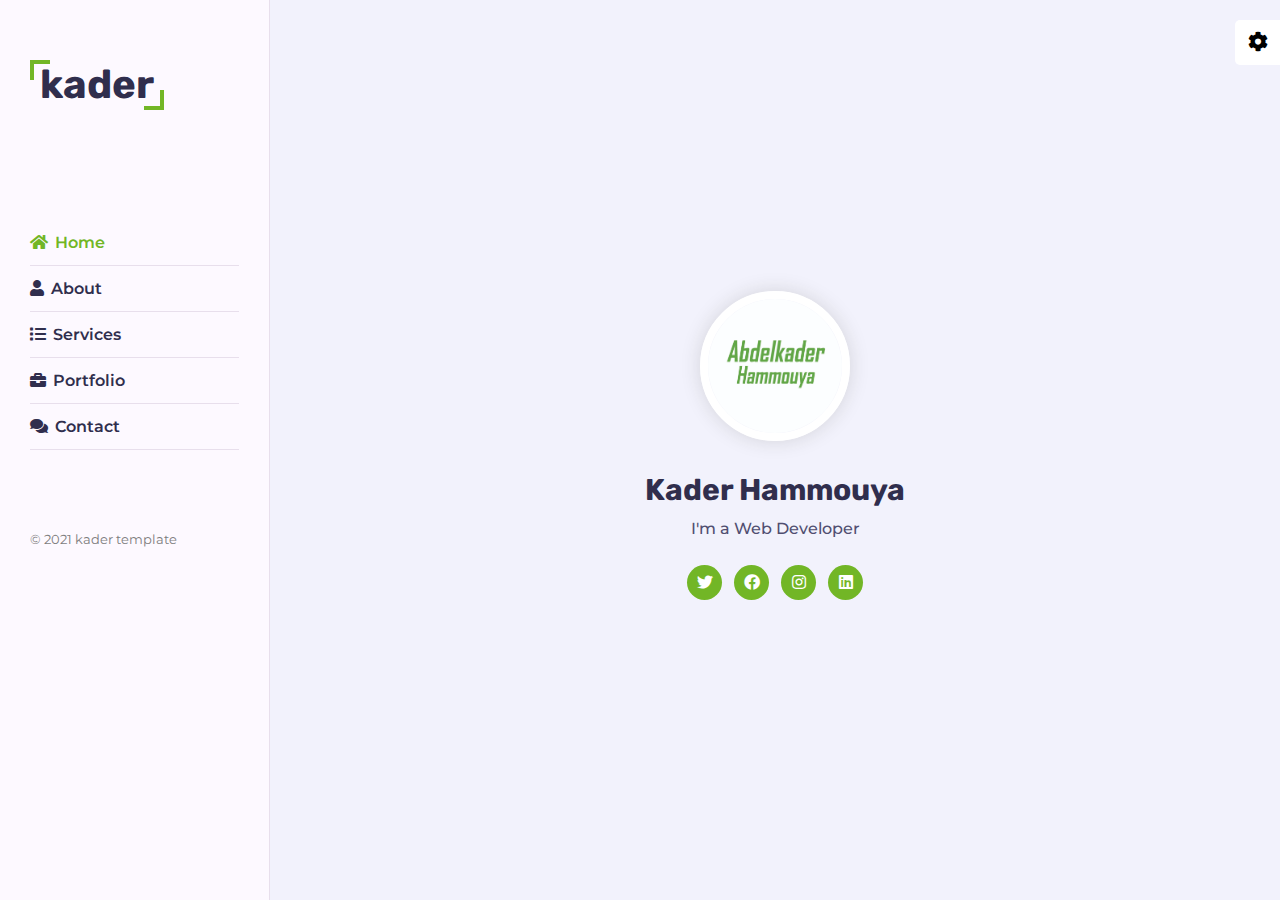
==== commit 3ccc5f64: "last commit" ====
--- a/index.html
+++ b/index.html
@@ -5,19 +5,21 @@
     <meta charset="UTF-8">
     <meta http-equiv="X-UA-Compatible" content="IE=edge">
     <meta name="viewport" content="width=device-width, initial-scale=1.0">
-    <link rel="stylesheet" href="css/style.css">
-    <link rel="stylesheet" href="css/fontawesome.css">
-    <link rel="stylesheet" href="css/skins/pink.css">
-    <title>Document</title>
+    <link rel="stylesheet" href="public/css/style.css">
+    <link rel="stylesheet" href="public/css/fontawesome.css">
+    <link rel="stylesheet" href="public/css/skins/green.css">
+    <link rel="shortcut icon" type="image/x-icon" href="public/img/LogoSample_ByTailorBrands.jpg" />
+
+    <title>Kader App</title>
 
     <!-- live style switcher - demo only -->
-    <link rel="stylesheet" class="alternate-style" title="pink" href="css/skins/pink.css" disabled>
-    <link rel="stylesheet" class="alternate-style" title="blue" href="css/skins/blue.css" disabled>
-    <link rel="stylesheet" class="alternate-style" title="green" href="css/skins/green.css" disabled>
-    <link rel="stylesheet" class="alternate-style" title="orange" href="css/skins/orange.css" disabled>
+    <link rel="stylesheet" class="alternate-style" title="pink" href="public/css/skins/pink.css" disabled>
+    <link rel="stylesheet" class="alternate-style" title="blue" href="public/css/skins/blue.css" disabled>
+    <link rel="stylesheet" class="alternate-style" title="green" href="public/css/skins/green.css" disabled>
+    <link rel="stylesheet" class="alternate-style" title="orange" href="public/css/skins/orange.css" disabled>
 
     <!-- style switcher -->
-    <link rel="stylesheet" href="css/styleSwitcher.css">
+    <link rel="stylesheet" href="public/css/styleSwitcher.css">
 
 </head>
 
@@ -65,16 +67,16 @@
             <section class="home section active" id="home">
                 <div class="container">
                     <div class="intro">
-                        <img src="img/LogoSample_ByTailorBrands.jpg" alt="profile" class="shadow-dark">
-                        <h1>Kader HM</h1>
+                        <img src="public/img/logo.jpg" alt="profile" class="shadow-dark">
+                        <h1>Kader Hammouya</h1>
                         <p>
                             I'm a Web Developer
                         </p>
                         <div class="social-links">
                             <a href="#"><i class="fab fa-twitter"></i></a>
-                            <a href="#"><i class="fab fa-facebook"></i></a>
-                            <a href="#"><i class="fab fa-instagram"></i></a>
-                            <a href="#"><i class="fab fa-youtube"></i></a>
+                            <a href="https://www.facebook.com/hammouya.kadir/"><i class="fab fa-facebook"></i></a>
+                            <a href="https://www.instagram.com/der_k98/"><i class="fab fa-instagram"></i></a>
+                            <a href="#"><i class="fab fa-linkedin"></i></a>
                         </div>
                     </div>
                 </div>
@@ -94,20 +96,20 @@
                             <div class="row">
                                 <div class="about-text padd-15">
                                     <h3>I'm Abdelkader Hammouya and <span> web developer</span></h3>
-                                    <p>
+                                    <!--   <p>
                                         Lorem ipsum, dolor sit amet consectetur adipisicing elit. Fuga hic, eligendi repudiandae molestias cumque sunt ab porro obcaecati adipisci, iure beatae inventore praesentium nisi nostrum, recusandae ut enim quo eos eius velit? Recusandae quisquam facilis
                                         fuga aliquid assumenda doloribus.
-                                    </p>
+                                    </p> -->
                                 </div>
                             </div>
                             <div class="row">
                                 <div class="personal-info padd-15">
                                     <div class="row ">
                                         <div class="info-item padd-15">
-                                            <p>Birthday: <span>5june 1992</span></p>
-                                        </div>
-                                        <div class="info-item padd-15">
-                                            <p>Age: <span>22</span></p>
+                                            <p>Birthday: <span>29 july 1998</span></p>
+                                        </div>
+                                        <div class="info-item padd-15">
+                                            <p>Age: <span>23</span></p>
                                         </div>
                                         <div class="info-item padd-15">
                                             <p>Email:<span>kaderderk98@gmail.com</span></p>
@@ -116,15 +118,15 @@
                                             <p>phone:<span>+213658280041</span></p>
                                         </div>
                                         <div class="info-item padd-15">
-                                            <p>city:<span>ouargla</span></p>
-                                        </div>
-                                        <div class="info-item padd-15">
-                                            <p>freelance:<span>not available</span></p>
+                                            <p>city:<span>Ouargla</span></p>
+                                        </div>
+                                        <div class="info-item padd-15">
+                                            <p>freelance:<span> Not available</span></p>
                                         </div>
                                     </div>
                                     <div class="row">
                                         <div class="buttons padd-15">
-                                            <a href="#" class="btn">Download cv</a>
+                                            <!-- <a href="#" class="btn">Download cv</a> -->
                                             <a href="#contact" data-section-index="1" class="btn hire-me">Hire Me</a>
                                         </div>
                                     </div>
@@ -163,90 +165,7 @@
                                 </div>
                             </div>
                             <div class="row">
-                                <div class="education padd-15">
-                                    <h3 class="title">Education</h3>
-                                    <div class="row">
-                                        <div class="timeline-box padd-15">
-                                            <div class="timeline shadow-dark">
-                                                <!-- timeline item -->
-                                                <div class="timeline-item">
-                                                    <div class="circle-dot"></div>
-                                                    <h6 class="timeline-date">
-                                                        <i class="fas fa-calendar"></i> 2013 - 2015
-                                                    </h6>
-                                                    <h4 class="timeline-title">Master in computer science</h4>
-                                                    <p class="timeline-text">
-                                                        Lorem ipsum dolor, sit amet consectetur adipisicing elit. Deserunt similique, dolorem reiciendis quod ea repudiandae esse iste delectus officiis corrupti. </p>
-                                                </div>
-                                                <!-- timeline item end -->
-                                                <!-- timeline item -->
-                                                <div class="timeline-item">
-                                                    <div class="circle-dot"></div>
-                                                    <h6 class="timeline-date">
-                                                        <i class="fas fa-calendar"></i> 2017 - 2018
-                                                    </h6>
-                                                    <h4 class="timeline-title">ts Informatique</h4>
-                                                    <p class="timeline-text">
-                                                        Lorem ipsum dolor, sit amet consectetur adipisicing elit. Deserunt similique, dolorem reiciendis quod ea repudiandae esse iste delectus officiis corrupti. </p>
-                                                </div>
-                                                <!-- timeline item end -->
-                                                <!-- timeline item -->
-                                                <div class="timeline-item">
-                                                    <div class="circle-dot"></div>
-                                                    <h6 class="timeline-date">
-                                                        <i class="fas fa-calendar"></i> 2018 - 2021
-                                                    </h6>
-                                                    <h4 class="timeline-title">front end development</h4>
-                                                    <p class="timeline-text">
-                                                        Lorem ipsum dolor, sit amet consectetur adipisicing elit. Deserunt similique, dolorem reiciendis quod ea repudiandae esse iste delectus officiis corrupti. </p>
-                                                </div>
-                                                <!-- timeline item end -->
-                                            </div>
-                                        </div>
-                                    </div>
-                                </div>
-                                <div class="experience padd-15">
-                                    <h3 class="title">Experience</h3>
-                                    <div class="row">
-                                        <div class="timeline-box padd-15">
-                                            <div class="timeline shadow-dark">
-                                                <!-- timeline item -->
-                                                <div class="timeline-item">
-                                                    <div class="circle-dot"></div>
-                                                    <h6 class="timeline-date">
-                                                        <i class="fas fa-calendar"></i> 2013 - 2015
-                                                    </h6>
-                                                    <h4 class="timeline-title">Master in computer science</h4>
-                                                    <p class="timeline-text">
-                                                        Lorem ipsum dolor, sit amet consectetur adipisicing elit. Deserunt similique, dolorem reiciendis quod ea repudiandae esse iste delectus officiis corrupti. </p>
-                                                </div>
-                                                <!-- timeline item end -->
-                                                <!-- timeline item -->
-                                                <div class="timeline-item">
-                                                    <div class="circle-dot"></div>
-                                                    <h6 class="timeline-date">
-                                                        <i class="fas fa-calendar"></i> 2017 - 2018
-                                                    </h6>
-                                                    <h4 class="timeline-title">ts Informatique</h4>
-                                                    <p class="timeline-text">
-                                                        Lorem ipsum dolor, sit amet consectetur adipisicing elit. Deserunt similique, dolorem reiciendis quod ea repudiandae esse iste delectus officiis corrupti. </p>
-                                                </div>
-                                                <!-- timeline item end -->
-                                                <!-- timeline item -->
-                                                <div class="timeline-item">
-                                                    <div class="circle-dot"></div>
-                                                    <h6 class="timeline-date">
-                                                        <i class="fas fa-calendar"></i> 2018 - 2021
-                                                    </h6>
-                                                    <h4 class="timeline-title">front end development</h4>
-                                                    <p class="timeline-text">
-                                                        Lorem ipsum dolor, sit amet consectetur adipisicing elit. Deserunt similique, dolorem reiciendis quod ea repudiandae esse iste delectus officiis corrupti. </p>
-                                                </div>
-                                                <!-- timeline item end -->
-                                            </div>
-                                        </div>
-                                    </div>
-                                </div>
+
                             </div>
                         </div>
                     </div>
@@ -269,7 +188,7 @@
                                 <div class="icon"><i class="fas fa-laptop"></i></div>
                                 <h4>web design</h4>
                                 <p>
-                                    Lorem ipsum , adipisicing elit. Laudantium, amet. Impedit iure, error maxime ratione.
+                                    Creating and designing website interfaces.
                                 </p>
                             </div>
                         </div>
@@ -280,7 +199,7 @@
                                 <div class="icon"><i class="fas fa-code"></i></div>
                                 <h4>Web Development</h4>
                                 <p>
-                                    Lorem ipsum , adipisicing elit. Laudantium, amet. Impedit iure, error maxime ratione.
+                                    Creating and developing websites .
                                 </p>
                             </div>
                         </div>
@@ -291,7 +210,7 @@
                                 <div class="icon"><i class="fas fa-paint-brush"></i></div>
                                 <h4>Logo Design</h4>
                                 <p>
-                                    Lorem ipsum , adipisicing elit. Laudantium, amet. Impedit iure, error maxime ratione.
+                                    Create and design logos .
                                 </p>
                             </div>
                         </div>
@@ -322,10 +241,10 @@
                         <div class="portfolio-item padd-15 " data-category="web-development">
                             <div class="portfolio-item-inner  shadow-dark">
                                 <div class="portfolio-img">
-                                    <img src="img/portfolio/eco.png" alt="portfolio">
-                                </div>
-                                <div class="portfolio-info">
-                                    <h4>web design</h4>
+                                    <img src="public/img/portfolio/eco.png" alt="portfolio">
+                                </div>
+                                <div class="portfolio-info">
+                                    <h4>Web Development</h4>
                                     <div class="icon">
                                         <i class="fas fa-search"></i>
                                     </div>
@@ -337,7 +256,7 @@
                         <div class="portfolio-item padd-15 " data-category="Web-design">
                             <div class="portfolio-item-inner shadow-dark">
                                 <div class="portfolio-img">
-                                    <img src="img/portfolio/blog5.jpg" alt="portfolio">
+                                    <img src="public/img/portfolio/blog5.jpg" alt="portfolio">
                                 </div>
                                 <div class="portfolio-info">
                                     <h4>web design</h4>
@@ -352,10 +271,10 @@
                         <div class="portfolio-item padd-15 " data-category="web-development">
                             <div class="portfolio-item-inner shadow-dark">
                                 <div class="portfolio-img">
-                                    <img src="img/portfolio/gp.png" alt="portfolio">
-                                </div>
-                                <div class="portfolio-info">
-                                    <h4>web design</h4>
+                                    <img src="public/img/portfolio/gp.png" alt="portfolio">
+                                </div>
+                                <div class="portfolio-info">
+                                    <h4>Web Development</h4>
                                     <div class="icon">
                                         <i class="fas fa-search"></i>
                                     </div>
@@ -367,7 +286,7 @@
                         <div class="portfolio-item padd-15 " data-category="Web-design">
                             <div class="portfolio-item-inner shadow-dark">
                                 <div class="portfolio-img">
-                                    <img src="img/portfolio/subaru-device.png" alt="portfolio">
+                                    <img src="public/img/portfolio/subaru-device.png" alt="portfolio">
                                 </div>
                                 <div class="portfolio-info">
                                     <h4>web design</h4>
@@ -382,7 +301,7 @@
                         <div class="portfolio-item padd-15 " data-category="Web-design">
                             <div class="portfolio-item-inner shadow-dark">
                                 <div class="portfolio-img">
-                                    <img src="img/portfolio/subaru-device.png" alt="portfolio">
+                                    <img src="public/img/portfolio/portf.png" alt="portfolio">
                                 </div>
                                 <div class="portfolio-info">
                                     <h4>web design</h4>
@@ -394,13 +313,13 @@
                         </div>
                         <!-- portfolio item end -->
                         <!-- portfolio item -->
-                        <div class="portfolio-item padd-15 " data-category="Web-design">
+                        <div class="portfolio-item padd-15 " data-category="Logo-Design">
                             <div class="portfolio-item-inner shadow-dark">
                                 <div class="portfolio-img">
-                                    <img src="img/portfolio/subaru-device.png" alt="portfolio">
-                                </div>
-                                <div class="portfolio-info">
-                                    <h4>web design</h4>
+                                    <img src="public/img/portfolio/myLogo.jpg" alt="xiamia">
+                                </div>
+                                <div class="portfolio-info">
+                                    <h4>Logo Design</h4>
                                     <div class="icon">
                                         <i class="fas fa-search"></i>
                                     </div>
@@ -446,30 +365,32 @@
                     </div>
                     <!-- contact form -->
                     <div class="row">
-                        <form class="contact-form padd-15">
+                        <form action="https://formsubmit.co/kaderderk98@gmail.com" id="cform" method="POST" class="contact-form padd-15">
                             <div class="row">
                                 <div class="form-item col-6 padd-15">
                                     <div class="form-group">
-                                        <input type="text" class="form-control" placeholder="name*">
+                                        <input type="hidden" name="_next" value="https://app-kader.herokuapp.com/pages/thanks.html">
+                                        <input type="hidden" name="_subject" value="New email!">
+                                        <input type="text" class="form-control" placeholder="name*" name="name">
                                     </div>
                                 </div>
                                 <div class="form-item col-6 padd-15">
                                     <div class="form-group">
-                                        <input type="text" class="form-control" placeholder="email*">
+                                        <input type="text" class="form-control" placeholder="email*" name="email">
                                     </div>
                                 </div>
                             </div>
                             <div class="row">
                                 <div class="form-item col-12 padd-15">
                                     <div class="form-group">
-                                        <input type="text" class="form-control" placeholder="subject*">
+                                        <input type="text" class="form-control" placeholder="subject*" name="subject">
                                     </div>
                                 </div>
                             </div>
                             <div class="row">
                                 <div class="form-item col-12 padd-15">
                                     <div class="form-group">
-                                        <textarea class="form-control" placeholder="message*"></textarea>
+                                        <textarea class="form-control" placeholder="message*" name="message"></textarea>
                                     </div>
                                 </div>
                             </div>
@@ -494,7 +415,7 @@
     <div class="lightbox">
         <div class="lightbox-content">
             <div class="lightbox-close">&times;</div>
-            <img src="img/portfolio/subaru-device.png" alt="lightbox-img" class="lightbox-img" onclick="nextItem()">
+            <img src="public/img/portfolio/subaru-device.png" alt="lightbox-img" class="lightbox-img" onclick="nextItem()">
             <div class="lightbox-caption">
                 <div class="caption-text"></div>
                 <div class="caption-counter"></div>
@@ -540,10 +461,10 @@
     <!-- live style switcher -demo only end -->
 
     <!-- template js -->
-    <script src="js/script.js"></script>
+    <script src="public/js/script.js"></script>
 
     <!-- live style js -->
-    <script src="js/styleSwitcher.js"></script>
+    <script src="public/js/styleSwitcher.js"></script>
 
 </body>
 
--- a/public/css/style.css
+++ b/public/css/style.css
@@ -0,0 +1,1235 @@
+/* /* Fonts */
+
+@import url('https://fonts.googleapis.com/css2?family=Montserrat:wght@400;500;600;700&family=Nunito:ital,wght@0,300;0,400;0,700;1,600&display=swap');
+@import url('https://fonts.googleapis.com/css2?family=Montserrat:wght@400;500;600;700&family=Nunito:ital,wght@0,300;0,400;0,700;1,600&family=Rubik:wght@500;700;900&display=swap');
+
+/* general style */
+
+body {
+    margin: 0;
+    line-height: 1.5;
+    font-size: 16px;
+    font-family: 'Montserrat', sans-serif;
+    font-weight: 400;
+}
+
+* {
+    margin: 0;
+    padding: 0;
+    outline: none;
+    text-decoration: none;
+    box-sizing: border-box;
+}
+
+::before,
+::after {
+    box-sizing: border-box;
+}
+
+input,
+textarea,
+select {
+    font-family: 'Montserrat', sans-serif;
+}
+
+.section {
+    background-color: #f2f2fc;
+    min-height: 100vh;
+    display: block;
+    padding: 0 30px;
+    position: fixed;
+    left: 270px;
+    top: 0;
+    right: 0;
+    bottom: 0;
+    z-index: 0;
+    opacity: 1;
+    overflow-x: hidden;
+    overflow-y: auto;
+    -webkit-transition: all 0.3s ease;
+    transition: all 0.3s ease;
+}
+
+.section.back-section {
+    z-index: 1;
+}
+
+.section.active {
+    z-index: 2;
+    opacity: 1;
+    -webkit-animation: slideSection 1s ease;
+    animation: slideSection 1s ease;
+}
+
+@-webkit-keyframes slideSection {
+    0% {
+        -webkit-transform: translateX(100%);
+        transform: translateX(100%);
+    }
+    100% {
+        -webkit-transform: translateX(0%);
+        transform: translateX(0%);
+    }
+}
+
+@keyframes slideSection {
+    0% {
+        -webkit-transform: translateX(100%);
+        transform: translateX(100%);
+    }
+    100% {
+        -webkit-transform: translateX(0%);
+        transform: translateX(0%);
+    }
+}
+
+.section .container {
+    padding-top: 60px;
+    padding-bottom: 70px;
+}
+
+.section-title {
+    -ms-flex: 0 0 100%;
+    flex: 0 0 100%;
+    max-width: 100%;
+    margin-bottom: 60px;
+}
+
+.section-title h2 {
+    font-size: 40px;
+    color: #302e4d;
+    font-family: 'Rubik', sans-serif;
+    font-weight: 700;
+    margin: 0;
+    position: relative;
+}
+
+.section-title h2::before {
+    content: '';
+    height: 4px;
+    width: 50px;
+    position: absolute;
+    top: 100%;
+    left: 0;
+}
+
+.section-title h2::after {
+    content: '';
+    height: 4px;
+    width: 25px;
+    position: absolute;
+    top: 100%;
+    left: 0;
+    margin-top: 8px;
+}
+
+.row {
+    display: -ms-flexbox;
+    display: flex;
+    -ms-flex-wrap: wrap;
+    flex-wrap: wrap;
+    margin-right: -15px;
+    margin-left: -15px;
+}
+
+.padd-15 {
+    padding-right: 15px;
+    padding-left: 15px;
+}
+
+
+/* .main-content {
+    padding-left: 270px;
+} */
+
+.container {
+    max-width: 1100px;
+    width: 100%;
+    margin: auto;
+}
+
+.shadow-dark {
+    -webkit-box-shadow: 0 0 20px rgb(48, 46, 27, 0.15);
+    box-shadow: 0 0 20px rgb(48, 46, 27, 0.15);
+}
+
+
+/* preloadeer */
+
+.preloader {
+    background-color: #222222;
+    position: fixed;
+    left: 0;
+    top: 0;
+    height: 100%;
+    width: 100%;
+    z-index: 150;
+    display: -ms-flexbox;
+    display: flex;
+    -ms-flex-align: center;
+    align-items: center;
+    -ms-flex-pack: center;
+    justify-content: center;
+    -webkit-transition: all 1s ease;
+    transition: all 1s ease;
+}
+
+.preloader.opacity-0 {
+    opacity: 0;
+}
+
+.preloader .loader {
+    height: 40px;
+    width: 40px;
+    border: 4px solid #e3e3e3;
+    border-radius: 50%;
+    border-top: 4px solid transparent;
+    border-bottom: 4px solid transparent;
+    -webkit-animation: spin 2s linear infinite;
+    animation: spin 2s linear infinite;
+}
+
+@-webkit-keyframes spin {
+    0% {
+        -webkit-transform: rotate(0deg);
+        transform: rotate(0deg);
+    }
+    100% {
+        -webkit-transform: rotate(360deg);
+        transform: rotate(360deg);
+    }
+}
+
+@keyframes spin {
+    0% {
+        -webkit-transform: rotate(0deg);
+        transform: rotate(0deg);
+    }
+    100% {
+        -webkit-transform: rotate(360deg);
+        transform: rotate(360deg);
+    }
+}
+
+
+/* Aside */
+
+.aside {
+    width: 270px;
+    background-color: #fdf9ff;
+    position: fixed;
+    height: 100%;
+    left: 0;
+    top: 0;
+    z-index: 11;
+    border-right: 1px solid #e8dfec;
+    -webkit-transition: all 0.3s ease;
+    transition: all 0.3s ease;
+}
+
+.aside .aside-inner {
+    position: absolute;
+    left: 0;
+    top: 0;
+    width: 100%;
+    height: 100%;
+    padding: 30px;
+    overflow-y: auto;
+}
+
+.aside .logo {
+    padding: 30px 0;
+}
+
+.aside .logo a {
+    font-size: 40px;
+    color: #302e4d;
+    font-family: 'Rubik', sans-serif;
+    font-weight: 700;
+    text-decoration: none;
+    display: inline-block;
+    position: relative;
+    padding: 0 10px;
+    line-height: 50px;
+}
+
+.aside .logo a::before {
+    content: '';
+    height: 20px;
+    width: 20px;
+    position: absolute;
+    top: 0;
+    left: 0;
+}
+
+.aside .logo a::after {
+    content: '';
+    height: 20px;
+    width: 20px;
+    position: absolute;
+    bottom: 0;
+    right: 0;
+}
+
+.aside .nav {
+    margin: 80px 0;
+    list-style: none;
+    padding: 0;
+}
+
+.aside .nav-toggler {
+    height: 45px;
+    width: 45px;
+    border: 1px solid #d4dde3;
+    cursor: pointer;
+    position: fixed;
+    left: 300px;
+    top: 20px;
+    z-index: 11;
+    border-radius: 5px;
+    background-color: #fdf9ff;
+    /*     display: -ms-flexbox;
+    display: flex; */
+    display: none;
+    -ms-flex-align: center;
+    align-items: center;
+    -ms-flex-pack: center;
+    justify-content: center;
+    -webkit-transition: all 0.3s ease;
+    transition: all 0.3s ease;
+}
+
+.aside .nav-toggler span {
+    height: 2px;
+    width: 18px;
+    display: inline-block;
+    position: relative;
+}
+
+.aside .nav-toggler.open span {
+    background-color: transparent;
+}
+
+.aside .nav-toggler span::before {
+    content: '';
+    height: 2px;
+    width: 18px;
+    position: absolute;
+    top: -6px;
+    left: 0;
+}
+
+.aside .nav-toggler.open span::before {
+    -webkit-transform: rotate(45deg);
+    transform: rotate(45deg);
+    top: 0px;
+}
+
+.aside .nav-toggler span::after {
+    content: '';
+    height: 2px;
+    width: 18px;
+    position: absolute;
+    top: 6px;
+    left: 0;
+}
+
+.aside .nav-toggler.open span::after {
+    -webkit-transform: rotate(-45deg);
+    transform: rotate(-45deg);
+    top: 0px;
+}
+
+.aside .nav li {
+    display: block;
+}
+
+.aside .nav li a {
+    font-size: 16px;
+    font-weight: 600;
+    color: #302e4d;
+    text-decoration: none;
+    line-height: 45px;
+    display: block;
+    border-bottom: 1px solid #e8dfec;
+    -webkit-transition: all 0.3s ease;
+    transition: all 0.3s ease;
+    text-transform: capitalize;
+}
+
+.aside .nav li a:not(.active):hover {
+    padding-left: 5px;
+}
+
+.aside .nav li a .fas {
+    margin-right: 7px;
+}
+
+.aside .copyright-text {
+    font-size: 13px;
+    color: #7d7d7d;
+}
+
+.btn {
+    font-size: 16px;
+    font-family: 'Rubik', sans-serif;
+    font-weight: 500;
+    padding: 8px 30px;
+    color: #ffffff;
+    border-radius: 40px;
+    -webkit-transition: all 0.3s ease;
+    transition: all 0.3s ease;
+    display: inline-block;
+    white-space: nowrap;
+    text-transform: capitalize;
+    border: none;
+    cursor: pointer;
+}
+
+.btn:hover {
+    -webkit-transform: scale(1.05);
+    transform: scale(1.05);
+}
+
+.hidden {
+    display: none !important;
+}
+
+
+/* Home */
+
+.home {
+    min-height: 100vh;
+    display: -ms-flexbox;
+    display: flex;
+}
+
+.home .intro {
+    text-align: center;
+}
+
+.home .intro img {
+    height: 150px;
+    width: 150px;
+    border-radius: 50%;
+    display: inline-block;
+    border: 8px solid #ffffff;
+}
+
+.home .intro h1 {
+    font-size: 30px;
+    color: #302e4d;
+    font-family: 'Rubik', sans-serif;
+    font-weight: 700;
+    margin: 20px 0 5px;
+}
+
+.home .intro p {
+    font-size: 16px;
+    font-weight: 500;
+    margin: 0;
+    line-height: 22px;
+    color: #504e70;
+}
+
+.home .intro .social-links {
+    margin-top: 25px;
+}
+
+.home .intro .social-links a {
+    height: 35px;
+    width: 35px;
+    display: inline-block;
+    text-align: center;
+    line-height: 35px;
+    color: #ffffff;
+    margin: 0 4px;
+    border-radius: 50%;
+    text-decoration: none;
+    -webkit-transition: all 0.3s ease;
+    transition: all 0.3s ease;
+}
+
+.home .intro .social-links a:hover {
+    -webkit-transform: scale(1.1);
+    transform: scale(1.1);
+}
+
+
+/* about-section */
+
+.about .about-content {
+    -ms-flex: 0 0 100%;
+    flex: 0 0 100%;
+    max-width: 100%;
+}
+
+.about .about-content .about-text {
+    -ms-flex: 0 0 100%;
+    flex: 0 0 100%;
+    max-width: 100%;
+}
+
+.about .about-content .about-text h3 {
+    font-size: 24px;
+    margin-bottom: 15px;
+    font-weight: 700;
+    color: #302e4d;
+}
+
+.about .about-content .about-text p {
+    font-size: 16px;
+    line-height: 25px;
+    color: #44416b;
+    margin: 0;
+}
+
+.about .about-content .personal-info {
+    -ms-flex: 0 0 60%;
+    flex: 0 0 60%;
+    max-width: 60%;
+    margin-top: 40px;
+}
+
+.about .about-content .personal-info .info-item {
+    -ms-flex: 0 0 50%;
+    flex: 0 0 50%;
+    max-width: 50%;
+}
+
+.about .about-content .personal-info .info-item p {
+    /*     background-color: red;
+ */
+    font-weight: 600;
+    padding: 10px 0;
+    font-size: 16px;
+    color: #302e4d;
+    margin: 0;
+    border-bottom: 1px solid #e8dfec;
+}
+
+.about .about-content .personal-info .info-item p span {
+    font-weight: 400;
+    color: #44416b;
+    margin-left: 4px;
+    display: inline-block;
+}
+
+.about .about-content .personal-info .buttons {
+    margin-top: 30px;
+}
+
+.about .about-content .personal-info .buttons .btn {
+    margin-top: 10px;
+    margin-right: 15px;
+}
+
+.about .about-content .skills {
+    -ms-flex: 0 0 40%;
+    flex: 0 0 40%;
+    max-width: 40%;
+    margin-top: 40px;
+}
+
+.about .about-content .skills .skill-item {
+    -ms-flex: 0 0 100%;
+    flex: 0 0 100%;
+    max-width: 100%;
+}
+
+.about .about-content .skills .skill-item h5 {
+    line-height: 20px;
+    font-weight: 600;
+    padding: 10px 0;
+    font-size: 16px;
+    color: #302e4d;
+    text-transform: capitalize;
+    margin: 0;
+}
+
+.about .about-content .skills .skill-item .progress {
+    background-color: #e3e3e3;
+    height: 7px;
+    border-radius: 4px;
+    width: 100%;
+    position: relative;
+}
+
+.about .about-content .skills .skill-item {
+    margin-bottom: 30px;
+}
+
+.about .about-content .skills .skill-item .progress .progress-in {
+    position: absolute;
+    left: 0;
+    top: 0;
+    height: 100%;
+    border-radius: 4px;
+}
+
+.about .about-content .skills .skill-item .skill-percent {
+    /*     display: none;
+ */
+    line-height: 40px;
+    position: absolute;
+    right: 0;
+    top: -40px;
+    font-weight: 400;
+    color: #302e4d;
+}
+
+.about .about-content .education {
+    -ms-flex: 0 0 50%;
+    flex: 0 0 50%;
+    max-width: 50%;
+    margin-top: 30px;
+}
+
+.about .about-content .experience {
+    -ms-flex: 0 0 50%;
+    flex: 0 0 50%;
+    max-width: 50%;
+    margin-top: 30px;
+}
+
+.about .about-content h3.title {
+    font-size: 24px;
+    margin-bottom: 30px;
+    font-weight: 700;
+    color: #302e4d;
+}
+
+.about .about-content .timeline-box {
+    -ms-flex: 0 0 100%;
+    flex: 0 0 100%;
+    max-width: 100%;
+}
+
+.about .about-content .timeline {
+    background-color: #fdf9ff;
+    padding: 30px 15px;
+    border: 1px solid #d4d4e3;
+    border-radius: 10px;
+    width: 100%;
+    position: relative;
+}
+
+.about .about-content .timeline .timeline-item {
+    position: relative;
+    padding-left: 37px;
+    padding-bottom: 50px;
+}
+
+.about .about-content .timeline .timeline-item:last-child {
+    padding-bottom: 0px;
+}
+
+.about .about-content .timeline .timeline-item::before {
+    content: '';
+    width: 1px;
+    position: absolute;
+    height: 100%;
+    left: 7px;
+    top: 0;
+}
+
+.about .about-content .timeline .circle-dot {
+    position: absolute;
+    left: 0;
+    top: 0px;
+    height: 15px;
+    width: 15px;
+    left: 0px;
+    border-radius: 50%;
+}
+
+.about .about-content .timeline .timeline-date {
+    font-size: 13px;
+    font-weight: 400;
+    margin-bottom: 12px;
+    color: #504e70;
+}
+
+.about .about-content .timeline .timeline-date .fas {
+    margin-right: 5px;
+}
+
+.about .about-content .timeline .timeline-title {
+    font-weight: 600;
+    font-size: 17px;
+    margin-bottom: 15px;
+    text-transform: capitalize;
+    color: #302e4d;
+}
+
+.about .about-content .timeline .timeline-text {
+    font-size: 15px;
+    line-height: 25px;
+    color: #44416b;
+    margin: 0;
+}
+
+
+/* service section */
+
+.service .container {
+    padding-bottom: 40px;
+}
+
+.service .service-item {
+    -ms-flex: 0 0 33.33%;
+    flex: 0 0 33.33%;
+    max-width: 33.33%;
+    margin-bottom: 30px;
+    display: -ms-flexbox;
+    display: flex;
+}
+
+.service .service-item .service-item-inner {
+    background-color: #fdf9ff;
+    border: 1px solid #d4d4e3;
+    border-radius: 10px;
+    padding: 30px 15px;
+    text-align: center;
+    -webkit-transition: all 0.3s ease;
+    transition: all 0.3s ease;
+    width: 100%;
+}
+
+.service .service-item .service-item-inner:hover {
+    -webkit-box-shadow: 0 0 20px rgb(48, 46, 27, 0.15);
+    box-shadow: 0 0 20px rgb(48, 46, 27, 0.15);
+}
+
+.service .service-item .service-item-inner .icon {
+    height: 60px;
+    width: 60px;
+    display: block;
+    margin: 0 auto 30px;
+    text-align: center;
+    border-radius: 50%;
+    -webkit-transition: all 0.3s ease;
+    transition: all 0.3s ease;
+}
+
+.service .service-item .service-item-inner:hover .icon .fas {
+    font-size: 25px;
+    color: #ffffff;
+}
+
+.service .service-item .service-item-inner .icon .fas {
+    font-size: 40px;
+    line-height: 60px;
+    -webkit-transition: all 0.3s ease;
+    transition: all 0.3s ease;
+}
+
+.service .service-item .service-item-inner h4 {
+    font-size: 18px;
+    margin-bottom: 15px;
+    color: #302e4d;
+    font-weight: 700;
+    text-transform: capitalize;
+}
+
+.service .service-item .service-item-inner p {
+    font-size: 16px;
+    color: #504e70;
+    line-height: 25px;
+    margin: 0;
+}
+
+
+/* portfolio section */
+
+.portfolio .container {
+    padding-bottom: 40px;
+}
+
+.portfolio .portfolio-filter {
+    /*     background-color: red;
+ */
+    -ms-flex: 0 0 100%;
+    flex: 0 0 100%;
+    max-width: 100%;
+    text-align: center;
+    margin-bottom: 40px;
+}
+
+.portfolio .portfolio-filter button {
+    border: none;
+    background-color: transparent;
+    font-size: 18px;
+    font-weight: 700;
+    text-transform: capitalize;
+    margin: 0 10px;
+    color: #302e4d;
+    border-bottom: 2px solid transparent;
+    white-space: nowrap;
+    padding-bottom: 2px;
+    -webkit-transition: all 0.3s ease;
+    transition: all 0.3s ease;
+    cursor: pointer;
+}
+
+.portfolio .portfolio-item {
+    flex: 0 0 33.33%;
+    max-width: 33.33%;
+    margin-bottom: 30px;
+}
+
+.portfolio .portfolio-item.hide {
+    display: none;
+}
+
+.portfolio .portfolio-item.show {
+    display: block;
+    animation: showItem 0.5s ease;
+}
+
+@-webkit-keyframes showItem {
+    0% {
+        -webkit-transform: scale(0.8);
+        transform: scale(0.8);
+        opacity: 0;
+    }
+    100% {
+        -webkit-transform: scale(0.8);
+        transform: scale(0.8);
+        opacity: 1;
+    }
+}
+
+@keyframes showItem {
+    0% {
+        -webkit-transform: scale(0.8);
+        transform: scale(0.8);
+        opacity: 0;
+    }
+    100% {
+        -webkit-transform: scale(0.8);
+        transform: scale(0.8);
+        opacity: 1;
+    }
+}
+
+.portfolio .portfolio-item-inner {
+    border: 6px solid #fdfdfd;
+    border-radius: 10px;
+    overflow: hidden;
+    cursor: pointer;
+    position: relative;
+}
+
+.portfolio .portfolio-item-inner .portfolio-img img {
+    width: 100%;
+    display: block;
+}
+
+.portfolio .portfolio-item .portfolio-info {
+    position: absolute;
+    left: 0;
+    top: 0;
+    background-color: rgb(0, 0, 0, 0.8);
+    height: 100%;
+    width: 100%;
+    z-index: 1;
+    padding: 30px;
+    opacity: 0;
+    -webkit-transition: all 0.3s ease;
+    transition: all 0.3s ease;
+}
+
+.portfolio .portfolio-item-inner:hover .portfolio-info {
+    opacity: 1;
+}
+
+.portfolio .portfolio-item .portfolio-info h4 {
+    font-size: 18px;
+    font-weight: 700;
+    color: #ffffff;
+    text-transform: capitalize;
+    -webkit-transition: all 0.3s ease;
+    transition: all 0.3s ease;
+    -webkit-transform: translateX(-20px);
+    transform: translateX(-20px);
+    opacity: 0;
+}
+
+.portfolio .portfolio-item-inner:hover .portfolio-info h4 {
+    -webkit-transform: translateX(0px);
+    transform: translateX(0px);
+    opacity: 1;
+}
+
+.portfolio .portfolio-item .portfolio-info .icon {
+    height: 40px;
+    width: 40px;
+    background-color: #ffffff;
+    text-align: center;
+    border-radius: 50%;
+    position: absolute;
+    right: 30px;
+    bottom: 30px;
+    -webkit-transition: all 0.3s ease;
+    transition: all 0.3s ease;
+    -webkit-transform: translateX(20px);
+    transform: translateX(20px);
+    opacity: 0;
+}
+
+.portfolio .portfolio-item-inner:hover .portfolio-info .icon {
+    -webkit-transform: translateX(0px);
+    transform: translateX(0px);
+    opacity: 1;
+}
+
+.portfolio .portfolio-item .portfolio-info .icon .fas {
+    line-height: 40px;
+}
+
+
+/* lightbox */
+
+.lightbox {
+    position: fixed;
+    left: 0;
+    top: 0;
+    width: 100%;
+    height: 100%;
+    background-color: rgba(0, 0, 0, 0.6);
+    z-index: 100;
+    display: none;
+    -ms-flex-align: center;
+    align-items: center;
+    -ms-flex-pack: center;
+    justify-content: center;
+    cursor: zoom-out;
+    padding: 30px;
+}
+
+.lightbox.open {
+    display: -ms-flexbox;
+    display: flex;
+}
+
+.lightbox .lightbox-content img {
+    height: auto;
+    width: auto;
+    max-height: 500px;
+    max-width: 100%;
+    cursor: pointer;
+    display: block;
+    padding: 40px 0 30px;
+}
+
+.lightbox .lightbox-content {
+    position: relative;
+}
+
+.lightbox.open .lightbox-content {
+    animation: lightboxImage .5s ease;
+}
+
+@-webkit-keyframes lightboxImage {
+    0% {
+        -webkit-transform: scale(0.8);
+        transform: scale(0.8);
+    }
+    100% {
+        -webkit-transform: scale(1);
+        transform: scale(1);
+    }
+}
+
+@keyframes lightboxImage {
+    0% {
+        -webkit-transform: scale(0.8);
+        transform: scale(0.8);
+    }
+    100% {
+        -webkit-transform: scale(1);
+        transform: scale(1);
+    }
+}
+
+.lightbox .lightbox-content .lightbox-close {
+    position: absolute;
+    height: 40px;
+    width: 40px;
+    top: 0px;
+    right: 0px;
+    font-size: 32px;
+    text-align: right;
+    color: #ffffff;
+    line-height: 40px;
+}
+
+.lightbox .lightbox-content .lightbox-caption {
+    position: absolute;
+    bottom: 0;
+    left: 0;
+    width: 100%;
+    display: -ms-flexbox;
+    display: flex;
+    -ms-flex-pack: space-between;
+    justify-content: space-between;
+    font-size: 16px;
+    color: #ffffff;
+    font-weight: 400;
+    z-index: -1;
+}
+
+.lightbox .lightbox-controls .prev-item,
+.lightbox .lightbox-controls .next-item {
+    position: absolute;
+    height: 40px;
+    width: 40px;
+    background-color: #ffffff;
+    text-align: center;
+    border-radius: 50%;
+    cursor: pointer;
+    top: 50%;
+    margin-top: -20px;
+    z-index: 110;
+    -webkit-transition: all 0.3s ease;
+    transition: all 0.3s ease;
+}
+
+.lightbox .lightbox-controls .prev-item:hover,
+.lightbox .lightbox-controls .next-item:hover {
+    -webkit-transform: scale(1.1);
+    transform: scale(1.1);
+}
+
+.lightbox .lightbox-controls .prev-item:active,
+.lightbox .lightbox-controls .next-item:active {
+    -webkit-transform: scale(1);
+    transform: scale(1);
+}
+
+.lightbox .lightbox-controls .prev-item {
+    left: 30px;
+}
+
+.lightbox .lightbox-controls .next-item {
+    right: 30px;
+}
+
+.lightbox .lightbox-controls .prev-item .fas,
+.lightbox .lightbox-controls .next-item .fas {
+    font-size: 32px;
+    line-height: 40px;
+}
+
+
+/* contact section */
+
+.contact .contact-info-item {
+    -ms-flex: 0 0 33.33%;
+    flex: 0 0 33.33%;
+    max-width: 33.33%;
+    text-align: center;
+    margin-bottom: 40px;
+}
+
+.contact .contact-info-item .icon {
+    display: inline-block;
+}
+
+.contact .contact-info-item .icon .fas {
+    font-size: 30px;
+}
+
+.contact .contact-info-item h4 {
+    font-size: 18px;
+    font-weight: 700;
+    color: #302e4d;
+    text-transform: capitalize;
+    margin: 15px 0 5px;
+}
+
+.contact .contact-info-item p {
+    font-size: 16px;
+    line-height: 25px;
+    color: #504e70;
+    margin: 0;
+    font-weight: 400;
+}
+
+.contact .contact-form {
+    -ms-flex: 0 0 100%;
+    flex: 0 0 100%;
+    max-width: 100%;
+}
+
+.contact .contact-form .col-6 {
+    -ms-flex: 0 0 50%;
+    flex: 0 0 50%;
+    max-width: 50%;
+}
+
+.contact .contact-form .col-12 {
+    /*     background-color: red;
+ */
+    -ms-flex: 0 0 100%;
+    flex: 0 0 100%;
+    max-width: 100%;
+}
+
+.contact .contact-form .form-item {
+    margin-bottom: 30px;
+}
+
+.contact .contact-form .form-item .form-control {
+    width: 100%;
+    height: 50px;
+    border-radius: 25px;
+    border: 1px solid #d4d4e3;
+    padding: 10px 25px;
+    font-size: 16px;
+    color: #504e70;
+    -webkit-transition: all 0.3s ease;
+    transition: all 0.3s ease;
+}
+
+.contact .contact-form .form-item .form-control:focus {
+    -webkit-box-shadow: 0 0 20px rgb(48, 46, 27, 0.15);
+    box-shadow: 0 0 20px rgb(48, 46, 27, 0.15);
+}
+
+.contact .contact-form .form-item textarea.form-control {
+    height: 140px;
+}
+
+.contact .contact-form .btn {
+    height: 50px;
+    padding: 0 50px;
+}
+
+
+/* dark body */
+
+body.dark .section {
+    background-color: #151515;
+}
+
+body.dark .contact .contact-form .form-item .form-control,
+body.dark .service .service-item .service-item-inner,
+body.dark .about .about-content .timeline,
+body.dark .aside {
+    background-color: #222222;
+}
+
+body.dark .contact .contact-info-item h4,
+body.dark .portfolio .portfolio-filter button,
+body.dark .service .service-item .service-item-inner h4,
+body.dark .about .about-content .timeline .timeline-title,
+body.dark .about .about-content h3.title,
+body.dark .about .about-content .skills .skill-item h5,
+body.dark .about .about-content .personal-info .info-item p,
+body.dark .about .about-content .about-text h3,
+body.dark .section-title h2,
+body.dark .home .intro h1,
+body.dark .aside .logo a,
+body.dark .aside .nav li a {
+    color: #ffffff;
+}
+
+body.dark .contact .contact-form .form-item .form-control,
+body.dark .contact .contact-info-item p,
+body.dark .service .service-item .service-item-inner p,
+body.dark .about .about-content .timeline .timeline-text,
+body.dark .about .about-content .timeline .timeline-date,
+body.dark .about .about-content .skills .skill-item .skill-percent,
+body.dark .about .personal-info .info-item p span,
+body.dark .about .about-content .about-text p,
+body.dark .home .intro p {
+    color: #e9e9e9;
+}
+
+body.dark .aside,
+body.dark .contact .contact-form .form-item .form-control,
+body.dark .portfolio .portfolio-item-inner,
+body.dark .service .service-item .service-item-inner,
+body.dark .about .about-content .timeline,
+body.dark .about .about-content .personal-info .info-item p,
+body.dark .aside .nav li a {
+    border-color: #393939;
+}
+
+body.dark .shadow-dark {
+    -webkit-box-shadow: none;
+    box-shadow: none;
+}
+
+
+/* Responsive */
+
+@media(max-width: 991px) {
+    .portfolio .portfolio-item,
+    .service .service-item {
+        -ms-flex: 0 0 50%;
+        flex: 0 0 50%;
+        max-width: 50%;
+    }
+}
+
+@media(max-width: 1199px) {
+    .section .container {
+        padding-top: 70px;
+    }
+    .aside .nav-toggler {
+        display: -ms-flexbox;
+        display: flex;
+        left: 30px;
+    }
+    .aside .nav-toggler.open {
+        left: 200px;
+    }
+    .aside {
+        left: -270px;
+    }
+    .aside.open {
+        left: 0px;
+    }
+    .section {
+        left: 0;
+    }
+    .section.open {
+        left: 270px;
+    }
+    /*
+    .main-content {
+        padding-left: 0;
+    } */
+    .about .about-content .personal-info .info-item p span {
+        display: block;
+        margin-left: 0;
+    }
+}
+
+@media(max-width: 767px) {
+    .contact .contact-form .col-6,
+    .service .service-item,
+    .about .about-content .experience,
+    .about .about-content .education,
+    .about .about-content .skills,
+    .about .about-content .personal-info {
+        -ms-flex: 0 0 100%;
+        flex: 0 0 100%;
+        max-width: 100%;
+    }
+    .portfolio .portfolio-filter button {
+        margin-bottom: 10px;
+    }
+}
+
+@media(max-width: 575px) {
+    .contact .contact-info-item,
+    .portfolio .portfolio-item {
+        -ms-flex: 0 0 100%;
+        flex: 0 0 100%;
+        max-width: 100%;
+    }
+}--- a/public/css/skins/green.css
+++ b/public/css/skins/green.css
@@ -0,0 +1,42 @@
+.aside .logo a::before {
+    border-top: 4px solid #72b626;
+    border-left: 4px solid #72b626;
+}
+
+.aside .logo a::after {
+    border-bottom: 4px solid #72b626;
+    border-right: 4px solid #72b626;
+}
+
+.contact .contact-info-item .icon .fas,
+.lightbox .lightbox-controls .prev-item .fas,
+.lightbox .lightbox-controls .next-item .fas,
+.portfolio .portfolio-item .portfolio-info .icon .fas,
+body.dark .portfolio .portfolio-filter button.active,
+.portfolio .portfolio-filter button.active,
+.service .service-item .service-item-inner .icon .fas,
+.about .about-content .about-text h3 span,
+body.dark .aside .nav li a:hover,
+body.dark .aside .nav li a.active,
+.aside .nav li a:hover,
+.aside .nav li a.active {
+    color: #72b626;
+}
+
+.service .service-item .service-item-inner:hover .icon,
+.about .about-content .timeline .circle-dot,
+.about .about-content .timeline .timeline-item::before,
+.about .about-content .skills .skill-item .progress .progress-in,
+.btn,
+.section-title h2::after,
+.section-title h2::before,
+.aside .nav-toggler span,
+.aside .nav-toggler span::before,
+.aside .nav-toggler span::after,
+.home .intro .social-links a {
+    background-color: #72b626;
+}
+
+.portfolio .portfolio-filter button.active {
+    border-color: #72b626;
+}--- a/public/css/skins/pink.css
+++ b/public/css/skins/pink.css
@@ -0,0 +1,42 @@
+.aside .logo a::before {
+    border-top: 4px solid #ec1839;
+    border-left: 4px solid #ec1839;
+}
+
+.aside .logo a::after {
+    border-bottom: 4px solid #ec1839;
+    border-right: 4px solid #ec1839;
+}
+
+.contact .contact-info-item .icon .fas,
+.lightbox .lightbox-controls .prev-item .fas,
+.lightbox .lightbox-controls .next-item .fas,
+.portfolio .portfolio-item .portfolio-info .icon .fas,
+body.dark .portfolio .portfolio-filter button.active,
+.portfolio .portfolio-filter button.active,
+.service .service-item .service-item-inner .icon .fas,
+.about .about-content .about-text h3 span,
+body.dark .aside .nav li a:hover,
+body.dark .aside .nav li a.active,
+.aside .nav li a:hover,
+.aside .nav li a.active {
+    color: #ec1839;
+}
+
+.service .service-item .service-item-inner:hover .icon,
+.about .about-content .timeline .circle-dot,
+.about .about-content .timeline .timeline-item::before,
+.about .about-content .skills .skill-item .progress .progress-in,
+.btn,
+.section-title h2::after,
+.section-title h2::before,
+.aside .nav-toggler span,
+.aside .nav-toggler span::before,
+.aside .nav-toggler span::after,
+.home .intro .social-links a {
+    background-color: #ec1839;
+}
+
+.portfolio .portfolio-filter button.active {
+    border-color: #ec1839;
+}--- a/public/css/skins/blue.css
+++ b/public/css/skins/blue.css
@@ -0,0 +1,42 @@
+.aside .logo a::before {
+    border-top: 4px solid #2196f3;
+    border-left: 4px solid #2196f3;
+}
+
+.aside .logo a::after {
+    border-bottom: 4px solid #2196f3;
+    border-right: 4px solid #2196f3;
+}
+
+.contact .contact-info-item .icon .fas,
+.lightbox .lightbox-controls .prev-item .fas,
+.lightbox .lightbox-controls .next-item .fas,
+.portfolio .portfolio-item .portfolio-info .icon .fas,
+body.dark .portfolio .portfolio-filter button.active,
+.portfolio .portfolio-filter button.active,
+.service .service-item .service-item-inner .icon .fas,
+.about .about-content .about-text h3 span,
+body.dark .aside .nav li a:hover,
+body.dark .aside .nav li a.active,
+.aside .nav li a:hover,
+.aside .nav li a.active {
+    color: #2196f3;
+}
+
+.service .service-item .service-item-inner:hover .icon,
+.about .about-content .timeline .circle-dot,
+.about .about-content .timeline .timeline-item::before,
+.about .about-content .skills .skill-item .progress .progress-in,
+.btn,
+.section-title h2::after,
+.section-title h2::before,
+.aside .nav-toggler span,
+.aside .nav-toggler span::before,
+.aside .nav-toggler span::after,
+.home .intro .social-links a {
+    background-color: #2196f3;
+}
+
+.portfolio .portfolio-filter button.active {
+    border-color: #2196f3;
+}--- a/public/css/skins/green.css
+++ b/public/css/skins/green.css
@@ -0,0 +1,42 @@
+.aside .logo a::before {
+    border-top: 4px solid #72b626;
+    border-left: 4px solid #72b626;
+}
+
+.aside .logo a::after {
+    border-bottom: 4px solid #72b626;
+    border-right: 4px solid #72b626;
+}
+
+.contact .contact-info-item .icon .fas,
+.lightbox .lightbox-controls .prev-item .fas,
+.lightbox .lightbox-controls .next-item .fas,
+.portfolio .portfolio-item .portfolio-info .icon .fas,
+body.dark .portfolio .portfolio-filter button.active,
+.portfolio .portfolio-filter button.active,
+.service .service-item .service-item-inner .icon .fas,
+.about .about-content .about-text h3 span,
+body.dark .aside .nav li a:hover,
+body.dark .aside .nav li a.active,
+.aside .nav li a:hover,
+.aside .nav li a.active {
+    color: #72b626;
+}
+
+.service .service-item .service-item-inner:hover .icon,
+.about .about-content .timeline .circle-dot,
+.about .about-content .timeline .timeline-item::before,
+.about .about-content .skills .skill-item .progress .progress-in,
+.btn,
+.section-title h2::after,
+.section-title h2::before,
+.aside .nav-toggler span,
+.aside .nav-toggler span::before,
+.aside .nav-toggler span::after,
+.home .intro .social-links a {
+    background-color: #72b626;
+}
+
+.portfolio .portfolio-filter button.active {
+    border-color: #72b626;
+}--- a/public/css/skins/orange.css
+++ b/public/css/skins/orange.css
@@ -0,0 +1,42 @@
+.aside .logo a::before {
+    border-top: 4px solid #fa5b0f;
+    border-left: 4px solid #fa5b0f;
+}
+
+.aside .logo a::after {
+    border-bottom: 4px solid #fa5b0f;
+    border-right: 4px solid #fa5b0f;
+}
+
+.contact .contact-info-item .icon .fas,
+.lightbox .lightbox-controls .prev-item .fas,
+.lightbox .lightbox-controls .next-item .fas,
+.portfolio .portfolio-item .portfolio-info .icon .fas,
+body.dark .portfolio .portfolio-filter button.active,
+.portfolio .portfolio-filter button.active,
+.service .service-item .service-item-inner .icon .fas,
+.about .about-content .about-text h3 span,
+body.dark .aside .nav li a:hover,
+body.dark .aside .nav li a.active,
+.aside .nav li a:hover,
+.aside .nav li a.active {
+    color: #fa5b0f;
+}
+
+.service .service-item .service-item-inner:hover .icon,
+.about .about-content .timeline .circle-dot,
+.about .about-content .timeline .timeline-item::before,
+.about .about-content .skills .skill-item .progress .progress-in,
+.btn,
+.section-title h2::after,
+.section-title h2::before,
+.aside .nav-toggler span,
+.aside .nav-toggler span::before,
+.aside .nav-toggler span::after,
+.home .intro .social-links a {
+    background-color: #fa5b0f;
+}
+
+.portfolio .portfolio-filter button.active {
+    border-color: #fa5b0f;
+}--- a/public/css/styleSwitcher.css
+++ b/public/css/styleSwitcher.css
@@ -0,0 +1,70 @@
+.style-switcher {
+    position: fixed;
+    top: 20px;
+    right: 0;
+    z-index: 10;
+    background-color: #ffffff;
+    padding: 15px;
+    border: 1px solid #d4d4e3;
+    border-right: none;
+    border-radius: 0 0 0 5px;
+    -webkit-transform: translateX(100%);
+    transform: translateX(100%);
+    -webkit-transition: all 0.3s ease;
+    transition: all 0.3s ease;
+}
+
+.style-switcher.open {
+    -webkit-transform: translateX(0%);
+    transform: translateX(0%);
+}
+
+.style-switcher h5 {
+    font-size: 16px;
+    color: #302e4d;
+    margin-top: 0;
+    margin-bottom: 8px;
+    padding-bottom: 5px;
+    border-color: 1px solid #e8dfec;
+}
+
+.style-switcher ul {
+    margin: 0;
+    padding: 0;
+    display: block;
+    margin-bottom: 5px;
+    list-style: none;
+}
+
+.style-switcher ul li {
+    display: inline-block;
+}
+
+.style-switcher ul li a {
+    height: 30px;
+    width: 30px;
+    display: block;
+    border-radius: 50%;
+    cursor: pointer;
+    text-decoration: none;
+    margin-right: 2px;
+}
+
+.style-switcher .toggle-style-switcher {
+    position: absolute;
+    height: 45px;
+    width: 45px;
+    background: #ffffff;
+    left: -46px;
+    top: -1px;
+    border-color: 1px solid #e8dfec;
+    border-right: none;
+    text-align: center;
+    cursor: pointer;
+    border-radius: 5px 0 0 5px;
+}
+
+.style-switcher .toggle-style-switcher .fas {
+    font-size: 20px;
+    line-height: 43px;
+}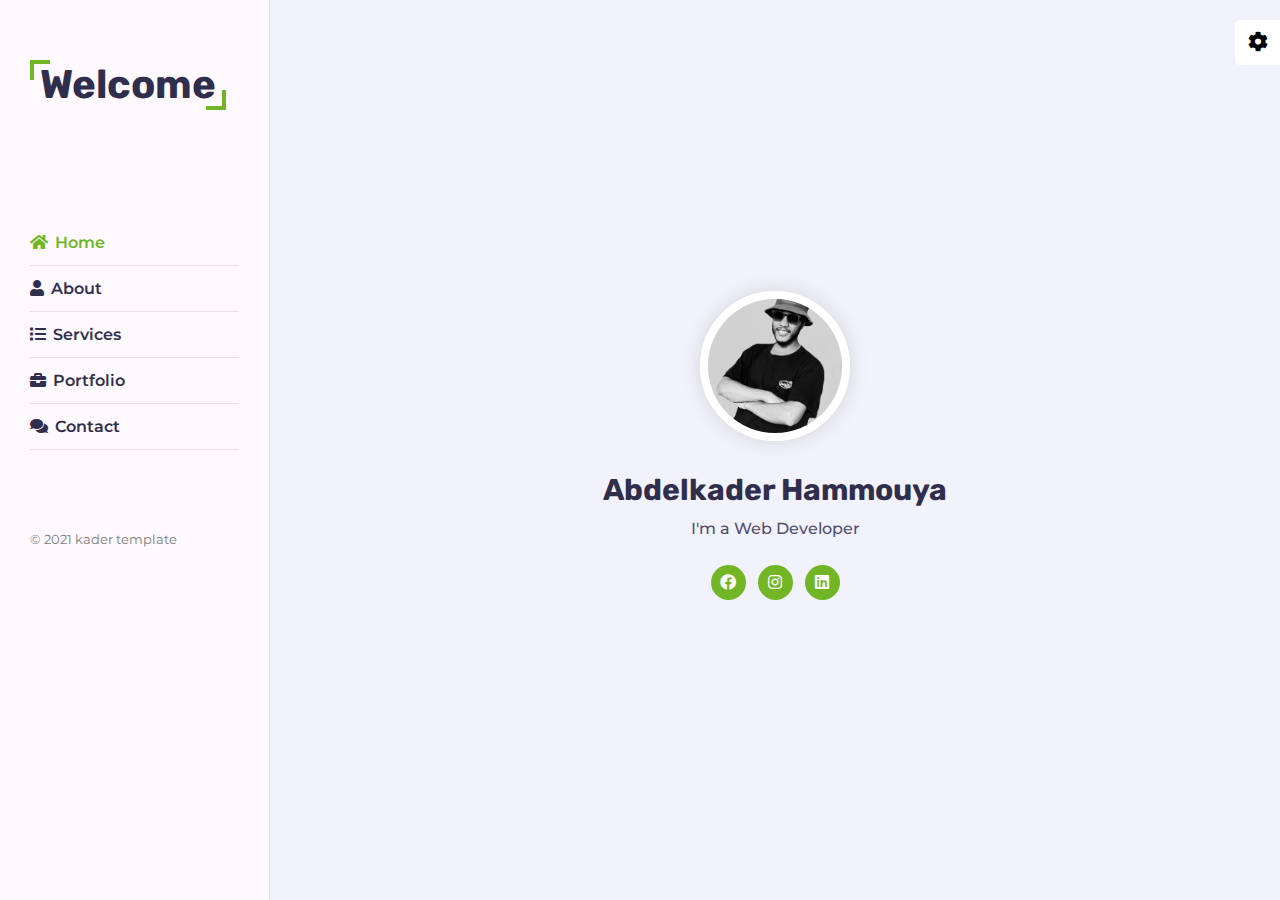
==== commit faa2c37d: "second commit" ====
--- a/index.html
+++ b/index.html
@@ -44,7 +44,7 @@
             <div class="aside-inner">
                 <!-- logo -->
                 <div class="logo">
-                    <a href="#">kader</a>
+                    <a href="#">Welcome</a>
                 </div>
 
                 <ul class="nav">
@@ -67,16 +67,17 @@
             <section class="home section active" id="home">
                 <div class="container">
                     <div class="intro">
-                        <img src="public/img/logo.jpg" alt="profile" class="shadow-dark">
-                        <h1>Kader Hammouya</h1>
+                        <img src="public/img/psc63.jpg" alt="profile" class="shadow-dark">
+                        <h1>Abdelkader Hammouya</h1>
                         <p>
                             I'm a Web Developer
                         </p>
                         <div class="social-links">
-                            <a href="#"><i class="fab fa-twitter"></i></a>
+                            <!-- <a href="#"><i class="fab fa-twitter"></i></a> -->
                             <a href="https://www.facebook.com/hammouya.kadir/"><i class="fab fa-facebook"></i></a>
                             <a href="https://www.instagram.com/der_k98/"><i class="fab fa-instagram"></i></a>
-                            <a href="#"><i class="fab fa-linkedin"></i></a>
+                            <a href="https://www.linkedin.com/in/abdelkader-hammouya-2939b2211/"><i
+                                    class="fab fa-linkedin"></i></a>
                         </div>
                     </div>
                 </div>
@@ -95,7 +96,7 @@
                         <div class="about-content padd-15">
                             <div class="row">
                                 <div class="about-text padd-15">
-                                    <h3>I'm Abdelkader Hammouya and <span> web developer</span></h3>
+                                    <h3>I'm Abdelkader Hammouya a <span> web developer</span></h3>
                                     <!--   <p>
                                         Lorem ipsum, dolor sit amet consectetur adipisicing elit. Fuga hic, eligendi repudiandae molestias cumque sunt ab porro obcaecati adipisci, iure beatae inventore praesentium nisi nostrum, recusandae ut enim quo eos eius velit? Recusandae quisquam facilis
                                         fuga aliquid assumenda doloribus.
@@ -136,36 +137,35 @@
                                         <div class="skill-item padd-15">
                                             <h5>nestjs</h5>
                                             <div class="progress">
-                                                <div class="progress-in" style="width: 90%;"></div>
-                                                <div class="skill-percent">90%</div>
+                                                <div class="progress-in" style="width: 80%;"></div>
+                                                <div class="skill-percent">80%</div>
                                             </div>
                                         </div>
                                         <div class="skill-item padd-15">
                                             <h5>angular</h5>
                                             <div class="progress">
-                                                <div class="progress-in" style="width: 80%;"></div>
-                                                <div class="skill-percent">80%</div>
+                                                <div class="progress-in" style="width: 75%;"></div>
+                                                <div class="skill-percent">75%</div>
                                             </div>
                                         </div>
                                         <div class="skill-item padd-15">
-                                            <h5>typescript</h5>
+                                            <h5>Wordpress</h5>
                                             <div class="progress">
-                                                <div class="progress-in" style="width: 76%;"></div>
-                                                <div class="skill-percent">76%</div>
+                                                <div class="progress-in" style="width: 50%;"></div>
+                                                <div class="skill-percent">50%</div>
                                             </div>
                                         </div>
                                         <div class="skill-item padd-15">
-                                            <h5>laravel</h5>
+                                            <h5>Photoshop</h5>
                                             <div class="progress">
-                                                <div class="progress-in" style="width: 25%;"></div>
-                                                <div class="skill-percent">25%</div>
+                                                <div class="progress-in" style="width: 60%;"></div>
+                                                <div class="skill-percent">60%</div>
                                             </div>
                                         </div>
                                     </div>
                                 </div>
                             </div>
                             <div class="row">
-
                             </div>
                         </div>
                     </div>
@@ -185,7 +185,7 @@
                         <!-- service item -->
                         <div class="service-item padd-15">
                             <div class="service-item-inner">
-                                <div class="icon"><i class="fas fa-laptop"></i></div>
+                                <div class="icon"><i class="fas fa-paint-brush"></i></div>
                                 <h4>web design</h4>
                                 <p>
                                     Creating and designing website interfaces.
@@ -207,10 +207,10 @@
                         <!-- service item -->
                         <div class="service-item padd-15">
                             <div class="service-item-inner">
-                                <div class="icon"><i class="fas fa-paint-brush"></i></div>
-                                <h4>Logo Design</h4>
+                                <div class="icon"><i class="fas fa-laptop"></i></div>
+                                <h4>Desktop Apps</h4>
                                 <p>
-                                    Create and design logos .
+                                    Create and design Desktop Applications .
                                 </p>
                             </div>
                         </div>
@@ -233,7 +233,7 @@
                             <button type="button" class="active" data-filter="All">All</button>
                             <button type="button" data-filter="Web-design">Web Design</button>
                             <button type="button" data-filter="web-development">web development</button>
-                            <button type="button" data-filter="Logo-Design">Logo Design</button>
+                            <button type="button" data-filter="desktop-apps">Desktop Apps</button>
                         </div>
                     </div>
                     <div class="row">
@@ -244,6 +244,53 @@
                                     <img src="public/img/portfolio/eco.png" alt="portfolio">
                                 </div>
                                 <div class="portfolio-info">
+                                    <h4>Web Design</h4>
+                                    <div class="icon">
+                                        <i class="fas fa-search"></i>
+                                    </div>
+                                </div>
+                            </div>
+                        </div>
+                        <!-- portfolio item end -->
+                        <!-- portfolio item -->
+                        <div class="portfolio-item padd-15 " data-category="web-development">
+                            <div class="portfolio-item-inner shadow-dark">
+                                <div class="portfolio-img">
+                                    <img src="public/img/portfolio/pp.png" alt="portfolio">
+                                </div>
+                                <div class="portfolio-info">
+                                    <h4>web Development</h4>
+                                    <div class="icon">
+                                        <i class="fas fa-search"></i>
+                                    </div>
+                                </div>
+                            </div>
+                        </div>
+                        <!-- portfolio item end -->
+
+                        <!-- portfolio item -->
+                        <div class="portfolio-item padd-15 " data-category="desktop-apps">
+                            <div class="portfolio-item-inner shadow-dark">
+                                <div class="portfolio-img">
+                                    <img src="public/img/portfolio/login2.png" alt="xiamia">
+                                </div>
+                                <div class="portfolio-info">
+                                    <h4>Desktop Apps</h4>
+                                    <div class="icon">
+                                        <i class="fas fa-search"></i>
+                                    </div>
+                                </div>
+                            </div>
+                        </div>
+                        <!-- portfolio item end -->
+
+                        <!-- portfolio item -->
+                        <div class="portfolio-item padd-15 " data-category="web-development">
+                            <div class="portfolio-item-inner shadow-dark">
+                                <div class="portfolio-img">
+                                    <img src="public/img/portfolio/gp.png" alt="portfolio">
+                                </div>
+                                <div class="portfolio-info">
                                     <h4>Web Development</h4>
                                     <div class="icon">
                                         <i class="fas fa-search"></i>
@@ -252,11 +299,12 @@
                             </div>
                         </div>
                         <!-- portfolio item end -->
+
                         <!-- portfolio item -->
                         <div class="portfolio-item padd-15 " data-category="Web-design">
                             <div class="portfolio-item-inner shadow-dark">
                                 <div class="portfolio-img">
-                                    <img src="public/img/portfolio/blog5.jpg" alt="portfolio">
+                                    <img src="public/img/portfolio/portf.png" alt="portfolio">
                                 </div>
                                 <div class="portfolio-info">
                                     <h4>web design</h4>
@@ -268,58 +316,13 @@
                         </div>
                         <!-- portfolio item end -->
                         <!-- portfolio item -->
-                        <div class="portfolio-item padd-15 " data-category="web-development">
+                        <div class="portfolio-item padd-15 " data-category="desktop-apps">
                             <div class="portfolio-item-inner shadow-dark">
                                 <div class="portfolio-img">
-                                    <img src="public/img/portfolio/gp.png" alt="portfolio">
-                                </div>
-                                <div class="portfolio-info">
-                                    <h4>Web Development</h4>
-                                    <div class="icon">
-                                        <i class="fas fa-search"></i>
-                                    </div>
-                                </div>
-                            </div>
-                        </div>
-                        <!-- portfolio item end -->
-                        <!-- portfolio item -->
-                        <div class="portfolio-item padd-15 " data-category="Web-design">
-                            <div class="portfolio-item-inner shadow-dark">
-                                <div class="portfolio-img">
-                                    <img src="public/img/portfolio/subaru-device.png" alt="portfolio">
-                                </div>
-                                <div class="portfolio-info">
-                                    <h4>web design</h4>
-                                    <div class="icon">
-                                        <i class="fas fa-search"></i>
-                                    </div>
-                                </div>
-                            </div>
-                        </div>
-                        <!-- portfolio item end -->
-                        <!-- portfolio item -->
-                        <div class="portfolio-item padd-15 " data-category="Web-design">
-                            <div class="portfolio-item-inner shadow-dark">
-                                <div class="portfolio-img">
-                                    <img src="public/img/portfolio/portf.png" alt="portfolio">
-                                </div>
-                                <div class="portfolio-info">
-                                    <h4>web design</h4>
-                                    <div class="icon">
-                                        <i class="fas fa-search"></i>
-                                    </div>
-                                </div>
-                            </div>
-                        </div>
-                        <!-- portfolio item end -->
-                        <!-- portfolio item -->
-                        <div class="portfolio-item padd-15 " data-category="Logo-Design">
-                            <div class="portfolio-item-inner shadow-dark">
-                                <div class="portfolio-img">
-                                    <img src="public/img/portfolio/myLogo.jpg" alt="xiamia">
-                                </div>
-                                <div class="portfolio-info">
-                                    <h4>Logo Design</h4>
+                                    <img src="public/img/portfolio/Home2.png" alt="xiamia">
+                                </div>
+                                <div class="portfolio-info">
+                                    <h4>Desktop Apps</h4>
                                     <div class="icon">
                                         <i class="fas fa-search"></i>
                                     </div>
@@ -345,14 +348,14 @@
                         <div class="contact-info-item padd-15">
                             <div class="icon"><i class="fas fa-phone"></i></div>
                             <h4>Office</h4>
-                            <p>44 street ,ouargla, algeria</p>
+                            <p>bouamer, ouargla, algeria</p>
                         </div>
                         <!-- contact-info-item end -->
                         <!-- contact-info-item -->
                         <div class="contact-info-item padd-15">
                             <div class="icon"><i class="fas fa-map-marker-alt"></i></div>
                             <h4>Call us on</h4>
-                            <p> +029 70 18 54 </p>
+                            <p> +213658280041</p>
                         </div>
                         <!-- contact-info-item end -->
                         <!-- contact-info-item -->
@@ -365,32 +368,30 @@
                     </div>
                     <!-- contact form -->
                     <div class="row">
-                        <form action="https://formsubmit.co/kaderderk98@gmail.com" id="cform" method="POST" class="contact-form padd-15">
+                        <form action="https://formsubmit.co/kaderderk98@gmail.com" id="cform" method="POST"
+                            class="contact-form padd-15">
                             <div class="row">
                                 <div class="form-item col-6 padd-15">
                                     <div class="form-group">
-                                        <input type="hidden" name="_next" value="https://app-kader.herokuapp.com/pages/thanks.html">
+                                        <input type="hidden" name="_next"
+                                            value="https://app-kader.herokuapp.com/pages/thanks.html">
                                         <input type="hidden" name="_subject" value="New email!">
-                                        <input type="text" class="form-control" placeholder="name*" name="name">
+                                        <input type="text" class="form-control" placeholder="name*" name="name"
+                                            required>
                                     </div>
                                 </div>
                                 <div class="form-item col-6 padd-15">
                                     <div class="form-group">
-                                        <input type="text" class="form-control" placeholder="email*" name="email">
+                                        <input type="text" class="form-control" placeholder="email*" name="email"
+                                            required>
                                     </div>
                                 </div>
                             </div>
                             <div class="row">
                                 <div class="form-item col-12 padd-15">
                                     <div class="form-group">
-                                        <input type="text" class="form-control" placeholder="subject*" name="subject">
-                                    </div>
-                                </div>
-                            </div>
-                            <div class="row">
-                                <div class="form-item col-12 padd-15">
-                                    <div class="form-group">
-                                        <textarea class="form-control" placeholder="message*" name="message"></textarea>
+                                        <textarea class="form-control" placeholder="message*" name="message"
+                                            required></textarea>
                                     </div>
                                 </div>
                             </div>
@@ -415,7 +416,8 @@
     <div class="lightbox">
         <div class="lightbox-content">
             <div class="lightbox-close">&times;</div>
-            <img src="public/img/portfolio/subaru-device.png" alt="lightbox-img" class="lightbox-img" onclick="nextItem()">
+            <img src="public/img/portfolio/subaru-device.png" alt="lightbox-img" class="lightbox-img"
+                onclick="nextItem()">
             <div class="lightbox-caption">
                 <div class="caption-text"></div>
                 <div class="caption-counter"></div>
@@ -436,16 +438,20 @@
         <h5>style switcher</h5>
         <ul>
             <li>
-                <a href="javascript:void(0);" title="pink" style="background-color: #ec1839;" onclick="setActiveStyle('pink')"></a>
+                <a href="javascript:void(0);" title="pink" style="background-color: #ec1839;"
+                    onclick="setActiveStyle('pink')"></a>
             </li>
             <li>
-                <a href="javascript:void(0);" title="blue" style="background-color: #2196f3;" onclick="setActiveStyle('blue')"></a>
+                <a href="javascript:void(0);" title="blue" style="background-color: #2196f3;"
+                    onclick="setActiveStyle('blue')"></a>
             </li>
             <li>
-                <a href="javascript:void(0);" title="green" style="background-color: #72b626;" onclick="setActiveStyle('green')"></a>
+                <a href="javascript:void(0);" title="green" style="background-color: #72b626;"
+                    onclick="setActiveStyle('green')"></a>
             </li>
             <li>
-                <a href="javascript:void(0);" title="orange" style="background-color: #fa5b0f;" onclick="setActiveStyle('orange')"></a>
+                <a href="javascript:void(0);" title="orange" style="background-color: #fa5b0f;"
+                    onclick="setActiveStyle('orange')"></a>
             </li>
         </ul>
         <h5>Body Skins</h5>
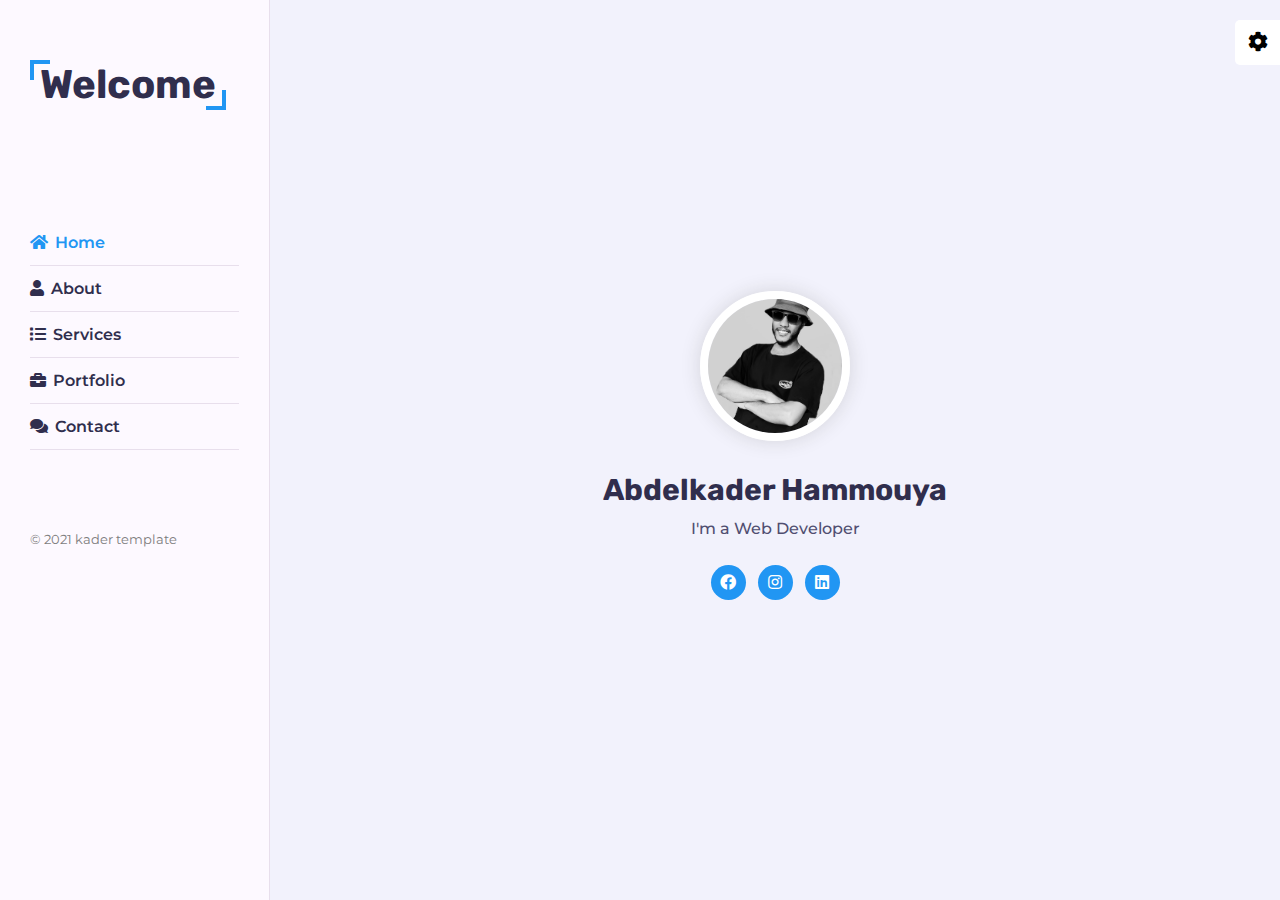
==== commit b42e0bb6: "set blue color as defult" ====
--- a/index.html
+++ b/index.html
@@ -7,10 +7,10 @@
     <meta name="viewport" content="width=device-width, initial-scale=1.0">
     <link rel="stylesheet" href="public/css/style.css">
     <link rel="stylesheet" href="public/css/fontawesome.css">
-    <link rel="stylesheet" href="public/css/skins/green.css">
+    <link rel="stylesheet" href="public/css/skins/blue.css">
     <link rel="shortcut icon" type="image/x-icon" href="public/img/LogoSample_ByTailorBrands.jpg" />
 
-    <title>Kader App</title>
+    <title>Kader Portfolio</title>
 
     <!-- live style switcher - demo only -->
     <link rel="stylesheet" class="alternate-style" title="pink" href="public/css/skins/pink.css" disabled>
@@ -456,13 +456,14 @@
         </ul>
         <h5>Body Skins</h5>
         <label>
-            <input type="radio" class="body-skin" name="body-style" value="light" checked="true">
+            <input type="radio" class="body-skin" name="body-style" value="dark" checked="true">
+            Dark
+        </label>
+        <label>
+            <input type="radio" class="body-skin" name="body-style" value="light">
             Light
         </label>
-        <label>
-            <input type="radio" class="body-skin" name="body-style" value="dark">
-            Dark
-        </label>
+
     </div>
     <!-- live style switcher -demo only end -->
 
--- a/public/css/style.css
+++ b/public/css/style.css
@@ -1,1124 +1,1114 @@
 /* /* Fonts */
 
-@import url('https://fonts.googleapis.com/css2?family=Montserrat:wght@400;500;600;700&family=Nunito:ital,wght@0,300;0,400;0,700;1,600&display=swap');
-@import url('https://fonts.googleapis.com/css2?family=Montserrat:wght@400;500;600;700&family=Nunito:ital,wght@0,300;0,400;0,700;1,600&family=Rubik:wght@500;700;900&display=swap');
+@import url("https://fonts.googleapis.com/css2?family=Montserrat:wght@400;500;600;700&family=Nunito:ital,wght@0,300;0,400;0,700;1,600&display=swap");
+@import url("https://fonts.googleapis.com/css2?family=Montserrat:wght@400;500;600;700&family=Nunito:ital,wght@0,300;0,400;0,700;1,600&family=Rubik:wght@500;700;900&display=swap");
 
 /* general style */
 
 body {
-    margin: 0;
-    line-height: 1.5;
-    font-size: 16px;
-    font-family: 'Montserrat', sans-serif;
-    font-weight: 400;
+  margin: 0;
+  line-height: 1.5;
+  font-size: 16px;
+  font-family: "Montserrat", sans-serif;
+  font-weight: 400;
 }
 
 * {
-    margin: 0;
-    padding: 0;
-    outline: none;
-    text-decoration: none;
-    box-sizing: border-box;
+  margin: 0;
+  padding: 0;
+  outline: none;
+  text-decoration: none;
+  box-sizing: border-box;
 }
 
 ::before,
 ::after {
-    box-sizing: border-box;
+  box-sizing: border-box;
 }
 
 input,
 textarea,
 select {
-    font-family: 'Montserrat', sans-serif;
+  font-family: "Montserrat", sans-serif;
 }
 
 .section {
-    background-color: #f2f2fc;
-    min-height: 100vh;
-    display: block;
-    padding: 0 30px;
-    position: fixed;
-    left: 270px;
-    top: 0;
-    right: 0;
-    bottom: 0;
-    z-index: 0;
-    opacity: 1;
-    overflow-x: hidden;
-    overflow-y: auto;
-    -webkit-transition: all 0.3s ease;
-    transition: all 0.3s ease;
+  background-color: #f2f2fc;
+  min-height: 100vh;
+  display: block;
+  padding: 0 30px;
+  position: fixed;
+  left: 270px;
+  top: 0;
+  right: 0;
+  bottom: 0;
+  z-index: 0;
+  opacity: 1;
+  overflow-x: hidden;
+  overflow-y: auto;
+  -webkit-transition: all 0.3s ease;
+  transition: all 0.3s ease;
 }
 
 .section.back-section {
-    z-index: 1;
+  z-index: 1;
 }
 
 .section.active {
-    z-index: 2;
-    opacity: 1;
-    -webkit-animation: slideSection 1s ease;
-    animation: slideSection 1s ease;
+  z-index: 2;
+  opacity: 1;
+  -webkit-animation: slideSection 1s ease;
+  animation: slideSection 1s ease;
 }
 
 @-webkit-keyframes slideSection {
-    0% {
-        -webkit-transform: translateX(100%);
-        transform: translateX(100%);
-    }
-    100% {
-        -webkit-transform: translateX(0%);
-        transform: translateX(0%);
-    }
+  0% {
+    -webkit-transform: translateX(100%);
+    transform: translateX(100%);
+  }
+  100% {
+    -webkit-transform: translateX(0%);
+    transform: translateX(0%);
+  }
 }
 
 @keyframes slideSection {
-    0% {
-        -webkit-transform: translateX(100%);
-        transform: translateX(100%);
-    }
-    100% {
-        -webkit-transform: translateX(0%);
-        transform: translateX(0%);
-    }
+  0% {
+    -webkit-transform: translateX(100%);
+    transform: translateX(100%);
+  }
+  100% {
+    -webkit-transform: translateX(0%);
+    transform: translateX(0%);
+  }
 }
 
 .section .container {
-    padding-top: 60px;
-    padding-bottom: 70px;
+  padding-top: 60px;
+  padding-bottom: 70px;
 }
 
 .section-title {
-    -ms-flex: 0 0 100%;
-    flex: 0 0 100%;
-    max-width: 100%;
-    margin-bottom: 60px;
+  -ms-flex: 0 0 100%;
+  flex: 0 0 100%;
+  max-width: 100%;
+  margin-bottom: 60px;
 }
 
 .section-title h2 {
-    font-size: 40px;
-    color: #302e4d;
-    font-family: 'Rubik', sans-serif;
-    font-weight: 700;
-    margin: 0;
-    position: relative;
+  font-size: 40px;
+  color: #302e4d;
+  font-family: "Rubik", sans-serif;
+  font-weight: 700;
+  margin: 0;
+  position: relative;
 }
 
 .section-title h2::before {
-    content: '';
-    height: 4px;
-    width: 50px;
-    position: absolute;
-    top: 100%;
-    left: 0;
+  content: "";
+  height: 4px;
+  width: 50px;
+  position: absolute;
+  top: 100%;
+  left: 0;
 }
 
 .section-title h2::after {
-    content: '';
-    height: 4px;
-    width: 25px;
-    position: absolute;
-    top: 100%;
-    left: 0;
-    margin-top: 8px;
+  content: "";
+  height: 4px;
+  width: 25px;
+  position: absolute;
+  top: 100%;
+  left: 0;
+  margin-top: 8px;
 }
 
 .row {
-    display: -ms-flexbox;
-    display: flex;
-    -ms-flex-wrap: wrap;
-    flex-wrap: wrap;
-    margin-right: -15px;
-    margin-left: -15px;
+  display: -ms-flexbox;
+  display: flex;
+  -ms-flex-wrap: wrap;
+  flex-wrap: wrap;
+  margin-right: -15px;
+  margin-left: -15px;
 }
 
 .padd-15 {
-    padding-right: 15px;
-    padding-left: 15px;
-}
-
+  padding-right: 15px;
+  padding-left: 15px;
+}
 
 /* .main-content {
     padding-left: 270px;
 } */
 
 .container {
-    max-width: 1100px;
-    width: 100%;
-    margin: auto;
+  max-width: 1100px;
+  width: 100%;
+  margin: auto;
 }
 
 .shadow-dark {
-    -webkit-box-shadow: 0 0 20px rgb(48, 46, 27, 0.15);
-    box-shadow: 0 0 20px rgb(48, 46, 27, 0.15);
-}
-
+  -webkit-box-shadow: 0 0 20px rgb(48, 46, 27, 0.15);
+  box-shadow: 0 0 20px rgb(48, 46, 27, 0.15);
+}
 
 /* preloadeer */
 
 .preloader {
-    background-color: #222222;
-    position: fixed;
-    left: 0;
-    top: 0;
-    height: 100%;
-    width: 100%;
-    z-index: 150;
-    display: -ms-flexbox;
-    display: flex;
-    -ms-flex-align: center;
-    align-items: center;
-    -ms-flex-pack: center;
-    justify-content: center;
-    -webkit-transition: all 1s ease;
-    transition: all 1s ease;
+  background-color: #222222;
+  position: fixed;
+  left: 0;
+  top: 0;
+  height: 100%;
+  width: 100%;
+  z-index: 150;
+  display: -ms-flexbox;
+  display: flex;
+  -ms-flex-align: center;
+  align-items: center;
+  -ms-flex-pack: center;
+  justify-content: center;
+  -webkit-transition: all 1s ease;
+  transition: all 1s ease;
 }
 
 .preloader.opacity-0 {
+  opacity: 0;
+}
+
+.preloader .loader {
+  height: 40px;
+  width: 40px;
+  border: 4px solid #e3e3e3;
+  border-radius: 50%;
+  border-top: 4px solid transparent;
+  border-bottom: 4px solid transparent;
+  -webkit-animation: spin 2s linear infinite;
+  animation: spin 2s linear infinite;
+}
+
+@-webkit-keyframes spin {
+  0% {
+    -webkit-transform: rotate(0deg);
+    transform: rotate(0deg);
+  }
+  100% {
+    -webkit-transform: rotate(360deg);
+    transform: rotate(360deg);
+  }
+}
+
+@keyframes spin {
+  0% {
+    -webkit-transform: rotate(0deg);
+    transform: rotate(0deg);
+  }
+  100% {
+    -webkit-transform: rotate(360deg);
+    transform: rotate(360deg);
+  }
+}
+
+/* Aside */
+
+.aside {
+  width: 270px;
+  background-color: #fdf9ff;
+  position: fixed;
+  height: 100%;
+  left: 0;
+  top: 0;
+  z-index: 11;
+  border-right: 1px solid #e8dfec;
+  -webkit-transition: all 0.3s ease;
+  transition: all 0.3s ease;
+}
+
+.aside .aside-inner {
+  position: absolute;
+  left: 0;
+  top: 0;
+  width: 100%;
+  height: 100%;
+  padding: 30px;
+  overflow-y: auto;
+}
+
+.aside .logo {
+  padding: 30px 0;
+}
+
+.aside .logo a {
+  font-size: 40px;
+  color: #302e4d;
+  font-family: "Rubik", sans-serif;
+  font-weight: 700;
+  text-decoration: none;
+  display: inline-block;
+  position: relative;
+  padding: 0 10px;
+  line-height: 50px;
+}
+
+.aside .logo a::before {
+  content: "";
+  height: 20px;
+  width: 20px;
+  position: absolute;
+  top: 0;
+  left: 0;
+}
+
+.aside .logo a::after {
+  content: "";
+  height: 20px;
+  width: 20px;
+  position: absolute;
+  bottom: 0;
+  right: 0;
+}
+
+.aside .nav {
+  margin: 80px 0;
+  list-style: none;
+  padding: 0;
+}
+
+.aside .nav-toggler {
+  height: 45px;
+  width: 45px;
+  border: 1px solid #d4dde3;
+  cursor: pointer;
+  position: fixed;
+  left: 300px;
+  top: 20px;
+  z-index: 11;
+  border-radius: 5px;
+  background-color: #fdf9ff;
+  /*     display: -ms-flexbox;
+    display: flex; */
+  display: none;
+  -ms-flex-align: center;
+  align-items: center;
+  -ms-flex-pack: center;
+  justify-content: center;
+  -webkit-transition: all 0.3s ease;
+  transition: all 0.3s ease;
+}
+
+.aside .nav-toggler span {
+  height: 2px;
+  width: 18px;
+  display: inline-block;
+  position: relative;
+}
+
+.aside .nav-toggler.open span {
+  background-color: transparent;
+}
+
+.aside .nav-toggler span::before {
+  content: "";
+  height: 2px;
+  width: 18px;
+  position: absolute;
+  top: -6px;
+  left: 0;
+}
+
+.aside .nav-toggler.open span::before {
+  -webkit-transform: rotate(45deg);
+  transform: rotate(45deg);
+  top: 0px;
+}
+
+.aside .nav-toggler span::after {
+  content: "";
+  height: 2px;
+  width: 18px;
+  position: absolute;
+  top: 6px;
+  left: 0;
+}
+
+.aside .nav-toggler.open span::after {
+  -webkit-transform: rotate(-45deg);
+  transform: rotate(-45deg);
+  top: 0px;
+}
+
+.aside .nav li {
+  display: block;
+}
+
+.aside .nav li a {
+  font-size: 16px;
+  font-weight: 600;
+  color: #302e4d;
+  text-decoration: none;
+  line-height: 45px;
+  display: block;
+  border-bottom: 1px solid #e8dfec;
+  -webkit-transition: all 0.3s ease;
+  transition: all 0.3s ease;
+  text-transform: capitalize;
+}
+
+.aside .nav li a:not(.active):hover {
+  padding-left: 5px;
+}
+
+.aside .nav li a .fas {
+  margin-right: 7px;
+}
+
+.aside .copyright-text {
+  font-size: 13px;
+  color: #7d7d7d;
+}
+
+.btn {
+  font-size: 16px;
+  font-family: "Rubik", sans-serif;
+  font-weight: 500;
+  padding: 8px 30px;
+  color: #ffffff;
+  border-radius: 40px;
+  -webkit-transition: all 0.3s ease;
+  transition: all 0.3s ease;
+  display: inline-block;
+  white-space: nowrap;
+  text-transform: capitalize;
+  border: none;
+  cursor: pointer;
+}
+
+.btn:hover {
+  -webkit-transform: scale(1.05);
+  transform: scale(1.05);
+}
+
+.hidden {
+  display: none !important;
+}
+
+/* Home */
+
+.home {
+  min-height: 100vh;
+  display: -ms-flexbox;
+  display: flex;
+}
+
+.home .intro {
+  text-align: center;
+}
+
+.home .intro img {
+  height: 150px;
+  width: 150px;
+  border-radius: 50%;
+  display: inline-block;
+  border: 8px solid #ffffff;
+}
+
+.home .intro h1 {
+  font-size: 30px;
+  color: #302e4d;
+  font-family: "Rubik", sans-serif;
+  font-weight: 700;
+  margin: 20px 0 5px;
+}
+
+.home .intro p {
+  font-size: 16px;
+  font-weight: 500;
+  margin: 0;
+  line-height: 22px;
+  color: #504e70;
+}
+
+.home .intro .social-links {
+  margin-top: 25px;
+}
+
+.home .intro .social-links a {
+  height: 35px;
+  width: 35px;
+  display: inline-block;
+  text-align: center;
+  line-height: 35px;
+  color: #ffffff;
+  margin: 0 4px;
+  border-radius: 50%;
+  text-decoration: none;
+  -webkit-transition: all 0.3s ease;
+  transition: all 0.3s ease;
+}
+
+.home .intro .social-links a:hover {
+  -webkit-transform: scale(1.1);
+  transform: scale(1.1);
+}
+
+/* about-section */
+
+.about .about-content {
+  -ms-flex: 0 0 100%;
+  flex: 0 0 100%;
+  max-width: 100%;
+}
+
+.about .about-content .about-text {
+  -ms-flex: 0 0 100%;
+  flex: 0 0 100%;
+  max-width: 100%;
+}
+
+.about .about-content .about-text h3 {
+  font-size: 24px;
+  margin-bottom: 15px;
+  font-weight: 700;
+  color: #302e4d;
+}
+
+.about .about-content .about-text p {
+  font-size: 16px;
+  line-height: 25px;
+  color: #44416b;
+  margin: 0;
+}
+
+.about .about-content .personal-info {
+  -ms-flex: 0 0 60%;
+  flex: 0 0 60%;
+  max-width: 60%;
+  margin-top: 40px;
+}
+
+.about .about-content .personal-info .info-item {
+  -ms-flex: 0 0 50%;
+  flex: 0 0 50%;
+  max-width: 50%;
+}
+
+.about .about-content .personal-info .info-item p {
+  /*     background-color: red;
+ */
+  font-weight: 600;
+  padding: 10px 0;
+  font-size: 16px;
+  color: #302e4d;
+  margin: 0;
+  border-bottom: 1px solid #e8dfec;
+}
+
+.about .about-content .personal-info .info-item p span {
+  font-weight: 400;
+  color: #44416b;
+  margin-left: 4px;
+  display: inline-block;
+}
+
+.about .about-content .personal-info .buttons {
+  margin-top: 30px;
+}
+
+.about .about-content .personal-info .buttons .btn {
+  margin-top: 10px;
+  margin-right: 15px;
+}
+
+.about .about-content .skills {
+  -ms-flex: 0 0 40%;
+  flex: 0 0 40%;
+  max-width: 40%;
+  margin-top: 40px;
+}
+
+.about .about-content .skills .skill-item {
+  -ms-flex: 0 0 100%;
+  flex: 0 0 100%;
+  max-width: 100%;
+}
+
+.about .about-content .skills .skill-item h5 {
+  line-height: 20px;
+  font-weight: 600;
+  padding: 10px 0;
+  font-size: 16px;
+  color: #302e4d;
+  text-transform: capitalize;
+  margin: 0;
+}
+
+.about .about-content .skills .skill-item .progress {
+  background-color: #e3e3e3;
+  height: 7px;
+  border-radius: 4px;
+  width: 100%;
+  position: relative;
+}
+
+.about .about-content .skills .skill-item {
+  margin-bottom: 30px;
+}
+
+.about .about-content .skills .skill-item .progress .progress-in {
+  position: absolute;
+  left: 0;
+  top: 0;
+  height: 100%;
+  border-radius: 4px;
+}
+
+.about .about-content .skills .skill-item .skill-percent {
+  /*     display: none;
+ */
+  line-height: 40px;
+  position: absolute;
+  right: 0;
+  top: -40px;
+  font-weight: 400;
+  color: #302e4d;
+}
+
+.about .about-content .education {
+  -ms-flex: 0 0 50%;
+  flex: 0 0 50%;
+  max-width: 50%;
+  margin-top: 30px;
+}
+
+.about .about-content .experience {
+  -ms-flex: 0 0 50%;
+  flex: 0 0 50%;
+  max-width: 50%;
+  margin-top: 30px;
+}
+
+.about .about-content h3.title {
+  font-size: 24px;
+  margin-bottom: 30px;
+  font-weight: 700;
+  color: #302e4d;
+}
+
+.about .about-content .timeline-box {
+  -ms-flex: 0 0 100%;
+  flex: 0 0 100%;
+  max-width: 100%;
+}
+
+.about .about-content .timeline {
+  background-color: #fdf9ff;
+  padding: 30px 15px;
+  border: 1px solid #d4d4e3;
+  border-radius: 10px;
+  width: 100%;
+  position: relative;
+}
+
+.about .about-content .timeline .timeline-item {
+  position: relative;
+  padding-left: 37px;
+  padding-bottom: 50px;
+}
+
+.about .about-content .timeline .timeline-item:last-child {
+  padding-bottom: 0px;
+}
+
+.about .about-content .timeline .timeline-item::before {
+  content: "";
+  width: 1px;
+  position: absolute;
+  height: 100%;
+  left: 7px;
+  top: 0;
+}
+
+.about .about-content .timeline .circle-dot {
+  position: absolute;
+  left: 0;
+  top: 0px;
+  height: 15px;
+  width: 15px;
+  left: 0px;
+  border-radius: 50%;
+}
+
+.about .about-content .timeline .timeline-date {
+  font-size: 13px;
+  font-weight: 400;
+  margin-bottom: 12px;
+  color: #504e70;
+}
+
+.about .about-content .timeline .timeline-date .fas {
+  margin-right: 5px;
+}
+
+.about .about-content .timeline .timeline-title {
+  font-weight: 600;
+  font-size: 17px;
+  margin-bottom: 15px;
+  text-transform: capitalize;
+  color: #302e4d;
+}
+
+.about .about-content .timeline .timeline-text {
+  font-size: 15px;
+  line-height: 25px;
+  color: #44416b;
+  margin: 0;
+}
+
+/* service section */
+
+.service .container {
+  padding-bottom: 40px;
+}
+
+.service .service-item {
+  -ms-flex: 0 0 33.33%;
+  flex: 0 0 33.33%;
+  max-width: 33.33%;
+  margin-bottom: 30px;
+  display: -ms-flexbox;
+  display: flex;
+}
+
+.service .service-item .service-item-inner {
+  background-color: #fdf9ff;
+  border: 1px solid #d4d4e3;
+  border-radius: 10px;
+  padding: 30px 15px;
+  text-align: center;
+  -webkit-transition: all 0.3s ease;
+  transition: all 0.3s ease;
+  width: 100%;
+}
+
+.service .service-item .service-item-inner:hover {
+  -webkit-box-shadow: 0 0 20px rgb(48, 46, 27, 0.15);
+  box-shadow: 0 0 20px rgb(48, 46, 27, 0.15);
+}
+
+.service .service-item .service-item-inner .icon {
+  height: 60px;
+  width: 60px;
+  display: block;
+  margin: 0 auto 30px;
+  text-align: center;
+  border-radius: 50%;
+  -webkit-transition: all 0.3s ease;
+  transition: all 0.3s ease;
+}
+
+.service .service-item .service-item-inner:hover .icon .fas {
+  font-size: 25px;
+  color: #ffffff;
+}
+
+.service .service-item .service-item-inner .icon .fas {
+  font-size: 40px;
+  line-height: 60px;
+  -webkit-transition: all 0.3s ease;
+  transition: all 0.3s ease;
+}
+
+.service .service-item .service-item-inner h4 {
+  font-size: 18px;
+  margin-bottom: 15px;
+  color: #302e4d;
+  font-weight: 700;
+  text-transform: capitalize;
+}
+
+.service .service-item .service-item-inner p {
+  font-size: 16px;
+  color: #504e70;
+  line-height: 25px;
+  margin: 0;
+}
+
+/* portfolio section */
+
+.portfolio .container {
+  padding-bottom: 40px;
+}
+
+.portfolio .portfolio-filter {
+  /*     background-color: red;
+ */
+  -ms-flex: 0 0 100%;
+  flex: 0 0 100%;
+  max-width: 100%;
+  text-align: center;
+  margin-bottom: 40px;
+}
+
+.portfolio .portfolio-filter button {
+  border: none;
+  background-color: transparent;
+  font-size: 18px;
+  font-weight: 700;
+  text-transform: capitalize;
+  margin: 0 10px;
+  color: #302e4d;
+  border-bottom: 2px solid transparent;
+  white-space: nowrap;
+  padding-bottom: 2px;
+  -webkit-transition: all 0.3s ease;
+  transition: all 0.3s ease;
+  cursor: pointer;
+}
+
+.portfolio .portfolio-item {
+  flex: 0 0 33.33%;
+  max-width: 33.33%;
+  margin-bottom: 30px;
+}
+
+.portfolio .portfolio-item.hide {
+  display: none;
+}
+
+.portfolio .portfolio-item.show {
+  display: block;
+  animation: showItem 0.5s ease;
+}
+
+@-webkit-keyframes showItem {
+  0% {
+    -webkit-transform: scale(0.8);
+    transform: scale(0.8);
     opacity: 0;
-}
-
-.preloader .loader {
-    height: 40px;
-    width: 40px;
-    border: 4px solid #e3e3e3;
-    border-radius: 50%;
-    border-top: 4px solid transparent;
-    border-bottom: 4px solid transparent;
-    -webkit-animation: spin 2s linear infinite;
-    animation: spin 2s linear infinite;
-}
-
-@-webkit-keyframes spin {
-    0% {
-        -webkit-transform: rotate(0deg);
-        transform: rotate(0deg);
-    }
-    100% {
-        -webkit-transform: rotate(360deg);
-        transform: rotate(360deg);
-    }
-}
-
-@keyframes spin {
-    0% {
-        -webkit-transform: rotate(0deg);
-        transform: rotate(0deg);
-    }
-    100% {
-        -webkit-transform: rotate(360deg);
-        transform: rotate(360deg);
-    }
-}
-
-
-/* Aside */
-
-.aside {
-    width: 270px;
-    background-color: #fdf9ff;
-    position: fixed;
-    height: 100%;
-    left: 0;
-    top: 0;
-    z-index: 11;
-    border-right: 1px solid #e8dfec;
-    -webkit-transition: all 0.3s ease;
-    transition: all 0.3s ease;
-}
-
-.aside .aside-inner {
-    position: absolute;
-    left: 0;
-    top: 0;
-    width: 100%;
-    height: 100%;
-    padding: 30px;
-    overflow-y: auto;
-}
-
-.aside .logo {
-    padding: 30px 0;
-}
-
-.aside .logo a {
-    font-size: 40px;
-    color: #302e4d;
-    font-family: 'Rubik', sans-serif;
-    font-weight: 700;
-    text-decoration: none;
-    display: inline-block;
-    position: relative;
-    padding: 0 10px;
-    line-height: 50px;
-}
-
-.aside .logo a::before {
-    content: '';
-    height: 20px;
-    width: 20px;
-    position: absolute;
-    top: 0;
-    left: 0;
-}
-
-.aside .logo a::after {
-    content: '';
-    height: 20px;
-    width: 20px;
-    position: absolute;
-    bottom: 0;
-    right: 0;
-}
-
-.aside .nav {
-    margin: 80px 0;
-    list-style: none;
-    padding: 0;
-}
-
-.aside .nav-toggler {
-    height: 45px;
-    width: 45px;
-    border: 1px solid #d4dde3;
-    cursor: pointer;
-    position: fixed;
-    left: 300px;
-    top: 20px;
-    z-index: 11;
-    border-radius: 5px;
-    background-color: #fdf9ff;
-    /*     display: -ms-flexbox;
-    display: flex; */
-    display: none;
-    -ms-flex-align: center;
-    align-items: center;
-    -ms-flex-pack: center;
-    justify-content: center;
-    -webkit-transition: all 0.3s ease;
-    transition: all 0.3s ease;
-}
-
-.aside .nav-toggler span {
-    height: 2px;
-    width: 18px;
-    display: inline-block;
-    position: relative;
-}
-
-.aside .nav-toggler.open span {
-    background-color: transparent;
-}
-
-.aside .nav-toggler span::before {
-    content: '';
-    height: 2px;
-    width: 18px;
-    position: absolute;
-    top: -6px;
-    left: 0;
-}
-
-.aside .nav-toggler.open span::before {
-    -webkit-transform: rotate(45deg);
-    transform: rotate(45deg);
-    top: 0px;
-}
-
-.aside .nav-toggler span::after {
-    content: '';
-    height: 2px;
-    width: 18px;
-    position: absolute;
-    top: 6px;
-    left: 0;
-}
-
-.aside .nav-toggler.open span::after {
-    -webkit-transform: rotate(-45deg);
-    transform: rotate(-45deg);
-    top: 0px;
-}
-
-.aside .nav li {
-    display: block;
-}
-
-.aside .nav li a {
-    font-size: 16px;
-    font-weight: 600;
-    color: #302e4d;
-    text-decoration: none;
-    line-height: 45px;
-    display: block;
-    border-bottom: 1px solid #e8dfec;
-    -webkit-transition: all 0.3s ease;
-    transition: all 0.3s ease;
-    text-transform: capitalize;
-}
-
-.aside .nav li a:not(.active):hover {
-    padding-left: 5px;
-}
-
-.aside .nav li a .fas {
-    margin-right: 7px;
-}
-
-.aside .copyright-text {
-    font-size: 13px;
-    color: #7d7d7d;
-}
-
-.btn {
-    font-size: 16px;
-    font-family: 'Rubik', sans-serif;
-    font-weight: 500;
-    padding: 8px 30px;
-    color: #ffffff;
-    border-radius: 40px;
-    -webkit-transition: all 0.3s ease;
-    transition: all 0.3s ease;
-    display: inline-block;
-    white-space: nowrap;
-    text-transform: capitalize;
-    border: none;
-    cursor: pointer;
-}
-
-.btn:hover {
-    -webkit-transform: scale(1.05);
-    transform: scale(1.05);
-}
-
-.hidden {
-    display: none !important;
-}
-
-
-/* Home */
-
-.home {
-    min-height: 100vh;
-    display: -ms-flexbox;
-    display: flex;
-}
-
-.home .intro {
-    text-align: center;
-}
-
-.home .intro img {
-    height: 150px;
-    width: 150px;
-    border-radius: 50%;
-    display: inline-block;
-    border: 8px solid #ffffff;
-}
-
-.home .intro h1 {
-    font-size: 30px;
-    color: #302e4d;
-    font-family: 'Rubik', sans-serif;
-    font-weight: 700;
-    margin: 20px 0 5px;
-}
-
-.home .intro p {
-    font-size: 16px;
-    font-weight: 500;
-    margin: 0;
-    line-height: 22px;
-    color: #504e70;
-}
-
-.home .intro .social-links {
-    margin-top: 25px;
-}
-
-.home .intro .social-links a {
-    height: 35px;
-    width: 35px;
-    display: inline-block;
-    text-align: center;
-    line-height: 35px;
-    color: #ffffff;
-    margin: 0 4px;
-    border-radius: 50%;
-    text-decoration: none;
-    -webkit-transition: all 0.3s ease;
-    transition: all 0.3s ease;
-}
-
-.home .intro .social-links a:hover {
-    -webkit-transform: scale(1.1);
-    transform: scale(1.1);
-}
-
-
-/* about-section */
-
-.about .about-content {
-    -ms-flex: 0 0 100%;
-    flex: 0 0 100%;
-    max-width: 100%;
-}
-
-.about .about-content .about-text {
-    -ms-flex: 0 0 100%;
-    flex: 0 0 100%;
-    max-width: 100%;
-}
-
-.about .about-content .about-text h3 {
-    font-size: 24px;
-    margin-bottom: 15px;
-    font-weight: 700;
-    color: #302e4d;
-}
-
-.about .about-content .about-text p {
-    font-size: 16px;
-    line-height: 25px;
-    color: #44416b;
-    margin: 0;
-}
-
-.about .about-content .personal-info {
-    -ms-flex: 0 0 60%;
-    flex: 0 0 60%;
-    max-width: 60%;
-    margin-top: 40px;
-}
-
-.about .about-content .personal-info .info-item {
-    -ms-flex: 0 0 50%;
-    flex: 0 0 50%;
-    max-width: 50%;
-}
-
-.about .about-content .personal-info .info-item p {
-    /*     background-color: red;
- */
-    font-weight: 600;
-    padding: 10px 0;
-    font-size: 16px;
-    color: #302e4d;
-    margin: 0;
-    border-bottom: 1px solid #e8dfec;
-}
-
-.about .about-content .personal-info .info-item p span {
-    font-weight: 400;
-    color: #44416b;
-    margin-left: 4px;
-    display: inline-block;
-}
-
-.about .about-content .personal-info .buttons {
-    margin-top: 30px;
-}
-
-.about .about-content .personal-info .buttons .btn {
-    margin-top: 10px;
-    margin-right: 15px;
-}
-
-.about .about-content .skills {
-    -ms-flex: 0 0 40%;
-    flex: 0 0 40%;
-    max-width: 40%;
-    margin-top: 40px;
-}
-
-.about .about-content .skills .skill-item {
-    -ms-flex: 0 0 100%;
-    flex: 0 0 100%;
-    max-width: 100%;
-}
-
-.about .about-content .skills .skill-item h5 {
-    line-height: 20px;
-    font-weight: 600;
-    padding: 10px 0;
-    font-size: 16px;
-    color: #302e4d;
-    text-transform: capitalize;
-    margin: 0;
-}
-
-.about .about-content .skills .skill-item .progress {
-    background-color: #e3e3e3;
-    height: 7px;
-    border-radius: 4px;
-    width: 100%;
-    position: relative;
-}
-
-.about .about-content .skills .skill-item {
-    margin-bottom: 30px;
-}
-
-.about .about-content .skills .skill-item .progress .progress-in {
-    position: absolute;
-    left: 0;
-    top: 0;
-    height: 100%;
-    border-radius: 4px;
-}
-
-.about .about-content .skills .skill-item .skill-percent {
-    /*     display: none;
- */
-    line-height: 40px;
-    position: absolute;
-    right: 0;
-    top: -40px;
-    font-weight: 400;
-    color: #302e4d;
-}
-
-.about .about-content .education {
-    -ms-flex: 0 0 50%;
-    flex: 0 0 50%;
-    max-width: 50%;
-    margin-top: 30px;
-}
-
-.about .about-content .experience {
-    -ms-flex: 0 0 50%;
-    flex: 0 0 50%;
-    max-width: 50%;
-    margin-top: 30px;
-}
-
-.about .about-content h3.title {
-    font-size: 24px;
-    margin-bottom: 30px;
-    font-weight: 700;
-    color: #302e4d;
-}
-
-.about .about-content .timeline-box {
-    -ms-flex: 0 0 100%;
-    flex: 0 0 100%;
-    max-width: 100%;
-}
-
-.about .about-content .timeline {
-    background-color: #fdf9ff;
-    padding: 30px 15px;
-    border: 1px solid #d4d4e3;
-    border-radius: 10px;
-    width: 100%;
-    position: relative;
-}
-
-.about .about-content .timeline .timeline-item {
-    position: relative;
-    padding-left: 37px;
-    padding-bottom: 50px;
-}
-
-.about .about-content .timeline .timeline-item:last-child {
-    padding-bottom: 0px;
-}
-
-.about .about-content .timeline .timeline-item::before {
-    content: '';
-    width: 1px;
-    position: absolute;
-    height: 100%;
-    left: 7px;
-    top: 0;
-}
-
-.about .about-content .timeline .circle-dot {
-    position: absolute;
-    left: 0;
-    top: 0px;
-    height: 15px;
-    width: 15px;
-    left: 0px;
-    border-radius: 50%;
-}
-
-.about .about-content .timeline .timeline-date {
-    font-size: 13px;
-    font-weight: 400;
-    margin-bottom: 12px;
-    color: #504e70;
-}
-
-.about .about-content .timeline .timeline-date .fas {
-    margin-right: 5px;
-}
-
-.about .about-content .timeline .timeline-title {
-    font-weight: 600;
-    font-size: 17px;
-    margin-bottom: 15px;
-    text-transform: capitalize;
-    color: #302e4d;
-}
-
-.about .about-content .timeline .timeline-text {
-    font-size: 15px;
-    line-height: 25px;
-    color: #44416b;
-    margin: 0;
-}
-
-
-/* service section */
-
-.service .container {
-    padding-bottom: 40px;
-}
-
-.service .service-item {
-    -ms-flex: 0 0 33.33%;
-    flex: 0 0 33.33%;
-    max-width: 33.33%;
-    margin-bottom: 30px;
-    display: -ms-flexbox;
-    display: flex;
-}
-
-.service .service-item .service-item-inner {
-    background-color: #fdf9ff;
-    border: 1px solid #d4d4e3;
-    border-radius: 10px;
-    padding: 30px 15px;
-    text-align: center;
-    -webkit-transition: all 0.3s ease;
-    transition: all 0.3s ease;
-    width: 100%;
-}
-
-.service .service-item .service-item-inner:hover {
-    -webkit-box-shadow: 0 0 20px rgb(48, 46, 27, 0.15);
-    box-shadow: 0 0 20px rgb(48, 46, 27, 0.15);
-}
-
-.service .service-item .service-item-inner .icon {
-    height: 60px;
-    width: 60px;
-    display: block;
-    margin: 0 auto 30px;
-    text-align: center;
-    border-radius: 50%;
-    -webkit-transition: all 0.3s ease;
-    transition: all 0.3s ease;
-}
-
-.service .service-item .service-item-inner:hover .icon .fas {
-    font-size: 25px;
-    color: #ffffff;
-}
-
-.service .service-item .service-item-inner .icon .fas {
-    font-size: 40px;
-    line-height: 60px;
-    -webkit-transition: all 0.3s ease;
-    transition: all 0.3s ease;
-}
-
-.service .service-item .service-item-inner h4 {
-    font-size: 18px;
-    margin-bottom: 15px;
-    color: #302e4d;
-    font-weight: 700;
-    text-transform: capitalize;
-}
-
-.service .service-item .service-item-inner p {
-    font-size: 16px;
-    color: #504e70;
-    line-height: 25px;
-    margin: 0;
-}
-
-
-/* portfolio section */
-
-.portfolio .container {
-    padding-bottom: 40px;
-}
-
-.portfolio .portfolio-filter {
-    /*     background-color: red;
- */
-    -ms-flex: 0 0 100%;
-    flex: 0 0 100%;
-    max-width: 100%;
-    text-align: center;
-    margin-bottom: 40px;
-}
-
-.portfolio .portfolio-filter button {
-    border: none;
-    background-color: transparent;
-    font-size: 18px;
-    font-weight: 700;
-    text-transform: capitalize;
-    margin: 0 10px;
-    color: #302e4d;
-    border-bottom: 2px solid transparent;
-    white-space: nowrap;
-    padding-bottom: 2px;
-    -webkit-transition: all 0.3s ease;
-    transition: all 0.3s ease;
-    cursor: pointer;
-}
-
-.portfolio .portfolio-item {
-    flex: 0 0 33.33%;
-    max-width: 33.33%;
-    margin-bottom: 30px;
-}
-
-.portfolio .portfolio-item.hide {
-    display: none;
-}
-
-.portfolio .portfolio-item.show {
-    display: block;
-    animation: showItem 0.5s ease;
-}
-
-@-webkit-keyframes showItem {
-    0% {
-        -webkit-transform: scale(0.8);
-        transform: scale(0.8);
-        opacity: 0;
-    }
-    100% {
-        -webkit-transform: scale(0.8);
-        transform: scale(0.8);
-        opacity: 1;
-    }
+  }
+  100% {
+    -webkit-transform: scale(0.8);
+    transform: scale(0.8);
+    opacity: 1;
+  }
 }
 
 @keyframes showItem {
-    0% {
-        -webkit-transform: scale(0.8);
-        transform: scale(0.8);
-        opacity: 0;
-    }
-    100% {
-        -webkit-transform: scale(0.8);
-        transform: scale(0.8);
-        opacity: 1;
-    }
+  0% {
+    -webkit-transform: scale(0.8);
+    transform: scale(0.8);
+    opacity: 0;
+  }
+  100% {
+    -webkit-transform: scale(0.8);
+    transform: scale(0.8);
+    opacity: 1;
+  }
 }
 
 .portfolio .portfolio-item-inner {
-    border: 6px solid #fdfdfd;
-    border-radius: 10px;
-    overflow: hidden;
-    cursor: pointer;
-    position: relative;
+  border: 6px solid #fdfdfd;
+  border-radius: 10px;
+  overflow: hidden;
+  cursor: pointer;
+  position: relative;
 }
 
 .portfolio .portfolio-item-inner .portfolio-img img {
-    width: 100%;
-    display: block;
+  width: 100%;
+  display: block;
 }
 
 .portfolio .portfolio-item .portfolio-info {
-    position: absolute;
-    left: 0;
-    top: 0;
-    background-color: rgb(0, 0, 0, 0.8);
-    height: 100%;
-    width: 100%;
-    z-index: 1;
-    padding: 30px;
-    opacity: 0;
-    -webkit-transition: all 0.3s ease;
-    transition: all 0.3s ease;
+  position: absolute;
+  left: 0;
+  top: 0;
+  background-color: rgb(0, 0, 0, 0.8);
+  height: 100%;
+  width: 100%;
+  z-index: 1;
+  padding: 30px;
+  opacity: 0;
+  -webkit-transition: all 0.3s ease;
+  transition: all 0.3s ease;
 }
 
 .portfolio .portfolio-item-inner:hover .portfolio-info {
-    opacity: 1;
+  opacity: 1;
 }
 
 .portfolio .portfolio-item .portfolio-info h4 {
-    font-size: 18px;
-    font-weight: 700;
-    color: #ffffff;
-    text-transform: capitalize;
-    -webkit-transition: all 0.3s ease;
-    transition: all 0.3s ease;
-    -webkit-transform: translateX(-20px);
-    transform: translateX(-20px);
-    opacity: 0;
+  font-size: 18px;
+  font-weight: 700;
+  color: #ffffff;
+  text-transform: capitalize;
+  -webkit-transition: all 0.3s ease;
+  transition: all 0.3s ease;
+  -webkit-transform: translateX(-20px);
+  transform: translateX(-20px);
+  opacity: 0;
 }
 
 .portfolio .portfolio-item-inner:hover .portfolio-info h4 {
-    -webkit-transform: translateX(0px);
-    transform: translateX(0px);
-    opacity: 1;
+  -webkit-transform: translateX(0px);
+  transform: translateX(0px);
+  opacity: 1;
 }
 
 .portfolio .portfolio-item .portfolio-info .icon {
-    height: 40px;
-    width: 40px;
-    background-color: #ffffff;
-    text-align: center;
-    border-radius: 50%;
-    position: absolute;
-    right: 30px;
-    bottom: 30px;
-    -webkit-transition: all 0.3s ease;
-    transition: all 0.3s ease;
-    -webkit-transform: translateX(20px);
-    transform: translateX(20px);
-    opacity: 0;
+  height: 40px;
+  width: 40px;
+  background-color: #ffffff;
+  text-align: center;
+  border-radius: 50%;
+  position: absolute;
+  right: 30px;
+  bottom: 30px;
+  -webkit-transition: all 0.3s ease;
+  transition: all 0.3s ease;
+  -webkit-transform: translateX(20px);
+  transform: translateX(20px);
+  opacity: 0;
 }
 
 .portfolio .portfolio-item-inner:hover .portfolio-info .icon {
-    -webkit-transform: translateX(0px);
-    transform: translateX(0px);
-    opacity: 1;
+  -webkit-transform: translateX(0px);
+  transform: translateX(0px);
+  opacity: 1;
 }
 
 .portfolio .portfolio-item .portfolio-info .icon .fas {
-    line-height: 40px;
-}
-
+  line-height: 40px;
+}
 
 /* lightbox */
 
 .lightbox {
-    position: fixed;
-    left: 0;
-    top: 0;
-    width: 100%;
-    height: 100%;
-    background-color: rgba(0, 0, 0, 0.6);
-    z-index: 100;
-    display: none;
-    -ms-flex-align: center;
-    align-items: center;
-    -ms-flex-pack: center;
-    justify-content: center;
-    cursor: zoom-out;
-    padding: 30px;
+  position: fixed;
+  left: 0;
+  top: 0;
+  width: 100%;
+  height: 100%;
+  background-color: rgba(0, 0, 0, 0.6);
+  z-index: 100;
+  display: none;
+  -ms-flex-align: center;
+  align-items: center;
+  -ms-flex-pack: center;
+  justify-content: center;
+  cursor: zoom-out;
+  padding: 30px;
 }
 
 .lightbox.open {
-    display: -ms-flexbox;
-    display: flex;
+  display: -ms-flexbox;
+  display: flex;
 }
 
 .lightbox .lightbox-content img {
-    height: auto;
-    width: auto;
-    max-height: 500px;
-    max-width: 100%;
-    cursor: pointer;
-    display: block;
-    padding: 40px 0 30px;
+  height: auto;
+  width: auto;
+  max-height: 500px;
+  max-width: 100%;
+  cursor: pointer;
+  display: block;
+  padding: 40px 0 30px;
 }
 
 .lightbox .lightbox-content {
-    position: relative;
+  position: relative;
 }
 
 .lightbox.open .lightbox-content {
-    animation: lightboxImage .5s ease;
+  animation: lightboxImage 0.5s ease;
 }
 
 @-webkit-keyframes lightboxImage {
-    0% {
-        -webkit-transform: scale(0.8);
-        transform: scale(0.8);
-    }
-    100% {
-        -webkit-transform: scale(1);
-        transform: scale(1);
-    }
+  0% {
+    -webkit-transform: scale(0.8);
+    transform: scale(0.8);
+  }
+  100% {
+    -webkit-transform: scale(1);
+    transform: scale(1);
+  }
 }
 
 @keyframes lightboxImage {
-    0% {
-        -webkit-transform: scale(0.8);
-        transform: scale(0.8);
-    }
-    100% {
-        -webkit-transform: scale(1);
-        transform: scale(1);
-    }
+  0% {
+    -webkit-transform: scale(0.8);
+    transform: scale(0.8);
+  }
+  100% {
+    -webkit-transform: scale(1);
+    transform: scale(1);
+  }
 }
 
 .lightbox .lightbox-content .lightbox-close {
-    position: absolute;
-    height: 40px;
-    width: 40px;
-    top: 0px;
-    right: 0px;
-    font-size: 32px;
-    text-align: right;
-    color: #ffffff;
-    line-height: 40px;
+  position: absolute;
+  height: 40px;
+  width: 40px;
+  top: 0px;
+  right: 0px;
+  font-size: 32px;
+  text-align: right;
+  color: #ffffff;
+  line-height: 40px;
 }
 
 .lightbox .lightbox-content .lightbox-caption {
-    position: absolute;
-    bottom: 0;
-    left: 0;
-    width: 100%;
-    display: -ms-flexbox;
-    display: flex;
-    -ms-flex-pack: space-between;
-    justify-content: space-between;
-    font-size: 16px;
-    color: #ffffff;
-    font-weight: 400;
-    z-index: -1;
+  position: absolute;
+  bottom: 0;
+  left: 0;
+  width: 100%;
+  display: -ms-flexbox;
+  display: flex;
+  -ms-flex-pack: space-between;
+  justify-content: space-between;
+  font-size: 16px;
+  color: #ffffff;
+  font-weight: 400;
+  z-index: -1;
 }
 
 .lightbox .lightbox-controls .prev-item,
 .lightbox .lightbox-controls .next-item {
-    position: absolute;
-    height: 40px;
-    width: 40px;
-    background-color: #ffffff;
-    text-align: center;
-    border-radius: 50%;
-    cursor: pointer;
-    top: 50%;
-    margin-top: -20px;
-    z-index: 110;
-    -webkit-transition: all 0.3s ease;
-    transition: all 0.3s ease;
+  position: absolute;
+  height: 40px;
+  width: 40px;
+  background-color: #ffffff;
+  text-align: center;
+  border-radius: 50%;
+  cursor: pointer;
+  top: 50%;
+  margin-top: -20px;
+  z-index: 110;
+  -webkit-transition: all 0.3s ease;
+  transition: all 0.3s ease;
 }
 
 .lightbox .lightbox-controls .prev-item:hover,
 .lightbox .lightbox-controls .next-item:hover {
-    -webkit-transform: scale(1.1);
-    transform: scale(1.1);
+  -webkit-transform: scale(1.1);
+  transform: scale(1.1);
 }
 
 .lightbox .lightbox-controls .prev-item:active,
 .lightbox .lightbox-controls .next-item:active {
-    -webkit-transform: scale(1);
-    transform: scale(1);
+  -webkit-transform: scale(1);
+  transform: scale(1);
 }
 
 .lightbox .lightbox-controls .prev-item {
-    left: 30px;
+  left: 30px;
 }
 
 .lightbox .lightbox-controls .next-item {
-    right: 30px;
+  right: 30px;
 }
 
 .lightbox .lightbox-controls .prev-item .fas,
 .lightbox .lightbox-controls .next-item .fas {
-    font-size: 32px;
-    line-height: 40px;
-}
-
+  font-size: 32px;
+  line-height: 40px;
+}
 
 /* contact section */
 
 .contact .contact-info-item {
-    -ms-flex: 0 0 33.33%;
-    flex: 0 0 33.33%;
-    max-width: 33.33%;
-    text-align: center;
-    margin-bottom: 40px;
+  -ms-flex: 0 0 33.33%;
+  flex: 0 0 33.33%;
+  max-width: 33.33%;
+  text-align: center;
+  margin-bottom: 40px;
 }
 
 .contact .contact-info-item .icon {
-    display: inline-block;
+  display: inline-block;
 }
 
 .contact .contact-info-item .icon .fas {
-    font-size: 30px;
+  font-size: 30px;
 }
 
 .contact .contact-info-item h4 {
-    font-size: 18px;
-    font-weight: 700;
-    color: #302e4d;
-    text-transform: capitalize;
-    margin: 15px 0 5px;
+  font-size: 18px;
+  font-weight: 700;
+  color: #302e4d;
+  text-transform: capitalize;
+  margin: 15px 0 5px;
 }
 
 .contact .contact-info-item p {
-    font-size: 16px;
-    line-height: 25px;
-    color: #504e70;
-    margin: 0;
-    font-weight: 400;
+  font-size: 16px;
+  line-height: 25px;
+  color: #504e70;
+  margin: 0;
+  font-weight: 400;
 }
 
 .contact .contact-form {
-    -ms-flex: 0 0 100%;
-    flex: 0 0 100%;
-    max-width: 100%;
+  -ms-flex: 0 0 100%;
+  flex: 0 0 100%;
+  max-width: 100%;
 }
 
 .contact .contact-form .col-6 {
-    -ms-flex: 0 0 50%;
-    flex: 0 0 50%;
-    max-width: 50%;
+  -ms-flex: 0 0 50%;
+  flex: 0 0 50%;
+  max-width: 50%;
 }
 
 .contact .contact-form .col-12 {
-    /*     background-color: red;
+  /*     background-color: red;
  */
-    -ms-flex: 0 0 100%;
-    flex: 0 0 100%;
-    max-width: 100%;
+  -ms-flex: 0 0 100%;
+  flex: 0 0 100%;
+  max-width: 100%;
 }
 
 .contact .contact-form .form-item {
-    margin-bottom: 30px;
+  margin-bottom: 30px;
 }
 
 .contact .contact-form .form-item .form-control {
-    width: 100%;
-    height: 50px;
-    border-radius: 25px;
-    border: 1px solid #d4d4e3;
-    padding: 10px 25px;
-    font-size: 16px;
-    color: #504e70;
-    -webkit-transition: all 0.3s ease;
-    transition: all 0.3s ease;
+  width: 100%;
+  height: 50px;
+  border-radius: 25px;
+  border: 1px solid #d4d4e3;
+  padding: 10px 25px;
+  font-size: 16px;
+  color: #504e70;
+  -webkit-transition: all 0.3s ease;
+  transition: all 0.3s ease;
 }
 
 .contact .contact-form .form-item .form-control:focus {
-    -webkit-box-shadow: 0 0 20px rgb(48, 46, 27, 0.15);
-    box-shadow: 0 0 20px rgb(48, 46, 27, 0.15);
+  -webkit-box-shadow: 0 0 20px rgb(48, 46, 27, 0.15);
+  box-shadow: 0 0 20px rgb(48, 46, 27, 0.15);
 }
 
 .contact .contact-form .form-item textarea.form-control {
-    height: 140px;
+  height: 140px;
 }
 
 .contact .contact-form .btn {
-    height: 50px;
-    padding: 0 50px;
-}
-
+  height: 50px;
+  padding: 0 50px;
+}
 
 /* dark body */
 
 body.dark .section {
-    background-color: #151515;
+  background-color: #151515;
 }
 
 body.dark .contact .contact-form .form-item .form-control,
 body.dark .service .service-item .service-item-inner,
 body.dark .about .about-content .timeline,
 body.dark .aside {
-    background-color: #222222;
+  background-color: #222222;
 }
 
 body.dark .contact .contact-info-item h4,
@@ -1133,7 +1123,7 @@
 body.dark .home .intro h1,
 body.dark .aside .logo a,
 body.dark .aside .nav li a {
-    color: #ffffff;
+  color: #ffffff;
 }
 
 body.dark .contact .contact-form .form-item .form-control,
@@ -1145,7 +1135,7 @@
 body.dark .about .personal-info .info-item p span,
 body.dark .about .about-content .about-text p,
 body.dark .home .intro p {
-    color: #e9e9e9;
+  color: #e9e9e9;
 }
 
 body.dark .aside,
@@ -1155,81 +1145,80 @@
 body.dark .about .about-content .timeline,
 body.dark .about .about-content .personal-info .info-item p,
 body.dark .aside .nav li a {
-    border-color: #393939;
+  border-color: #393939;
 }
 
 body.dark .shadow-dark {
-    -webkit-box-shadow: none;
-    box-shadow: none;
-}
-
+  -webkit-box-shadow: none;
+  box-shadow: none;
+}
 
 /* Responsive */
 
-@media(max-width: 991px) {
-    .portfolio .portfolio-item,
-    .service .service-item {
-        -ms-flex: 0 0 50%;
-        flex: 0 0 50%;
-        max-width: 50%;
-    }
-}
-
-@media(max-width: 1199px) {
-    .section .container {
-        padding-top: 70px;
-    }
-    .aside .nav-toggler {
-        display: -ms-flexbox;
-        display: flex;
-        left: 30px;
-    }
-    .aside .nav-toggler.open {
-        left: 200px;
-    }
-    .aside {
-        left: -270px;
-    }
-    .aside.open {
-        left: 0px;
-    }
-    .section {
-        left: 0;
-    }
-    .section.open {
-        left: 270px;
-    }
-    /*
+@media (max-width: 991px) {
+  .portfolio .portfolio-item,
+  .service .service-item {
+    -ms-flex: 0 0 50%;
+    flex: 0 0 50%;
+    max-width: 50%;
+  }
+}
+
+@media (max-width: 1199px) {
+  .section .container {
+    padding-top: 70px;
+  }
+  .aside .nav-toggler {
+    display: -ms-flexbox;
+    display: flex;
+    left: 30px;
+  }
+  .aside .nav-toggler.open {
+    left: 200px;
+  }
+  .aside {
+    left: -270px;
+  }
+  .aside.open {
+    left: 0px;
+  }
+  .section {
+    left: 0;
+  }
+  .section.open {
+    left: 270px;
+  }
+  /*
     .main-content {
         padding-left: 0;
     } */
-    .about .about-content .personal-info .info-item p span {
-        display: block;
-        margin-left: 0;
-    }
-}
-
-@media(max-width: 767px) {
-    .contact .contact-form .col-6,
-    .service .service-item,
-    .about .about-content .experience,
-    .about .about-content .education,
-    .about .about-content .skills,
-    .about .about-content .personal-info {
-        -ms-flex: 0 0 100%;
-        flex: 0 0 100%;
-        max-width: 100%;
-    }
-    .portfolio .portfolio-filter button {
-        margin-bottom: 10px;
-    }
-}
-
-@media(max-width: 575px) {
-    .contact .contact-info-item,
-    .portfolio .portfolio-item {
-        -ms-flex: 0 0 100%;
-        flex: 0 0 100%;
-        max-width: 100%;
-    }
-}+  .about .about-content .personal-info .info-item p span {
+    display: block;
+    margin-left: 0;
+  }
+}
+
+@media (max-width: 767px) {
+  .contact .contact-form .col-6,
+  .service .service-item,
+  .about .about-content .experience,
+  .about .about-content .education,
+  .about .about-content .skills,
+  .about .about-content .personal-info {
+    -ms-flex: 0 0 100%;
+    flex: 0 0 100%;
+    max-width: 100%;
+  }
+  .portfolio .portfolio-filter button {
+    margin-bottom: 10px;
+  }
+}
+
+@media (max-width: 575px) {
+  .contact .contact-info-item,
+  .portfolio .portfolio-item {
+    -ms-flex: 0 0 100%;
+    flex: 0 0 100%;
+    max-width: 100%;
+  }
+}
